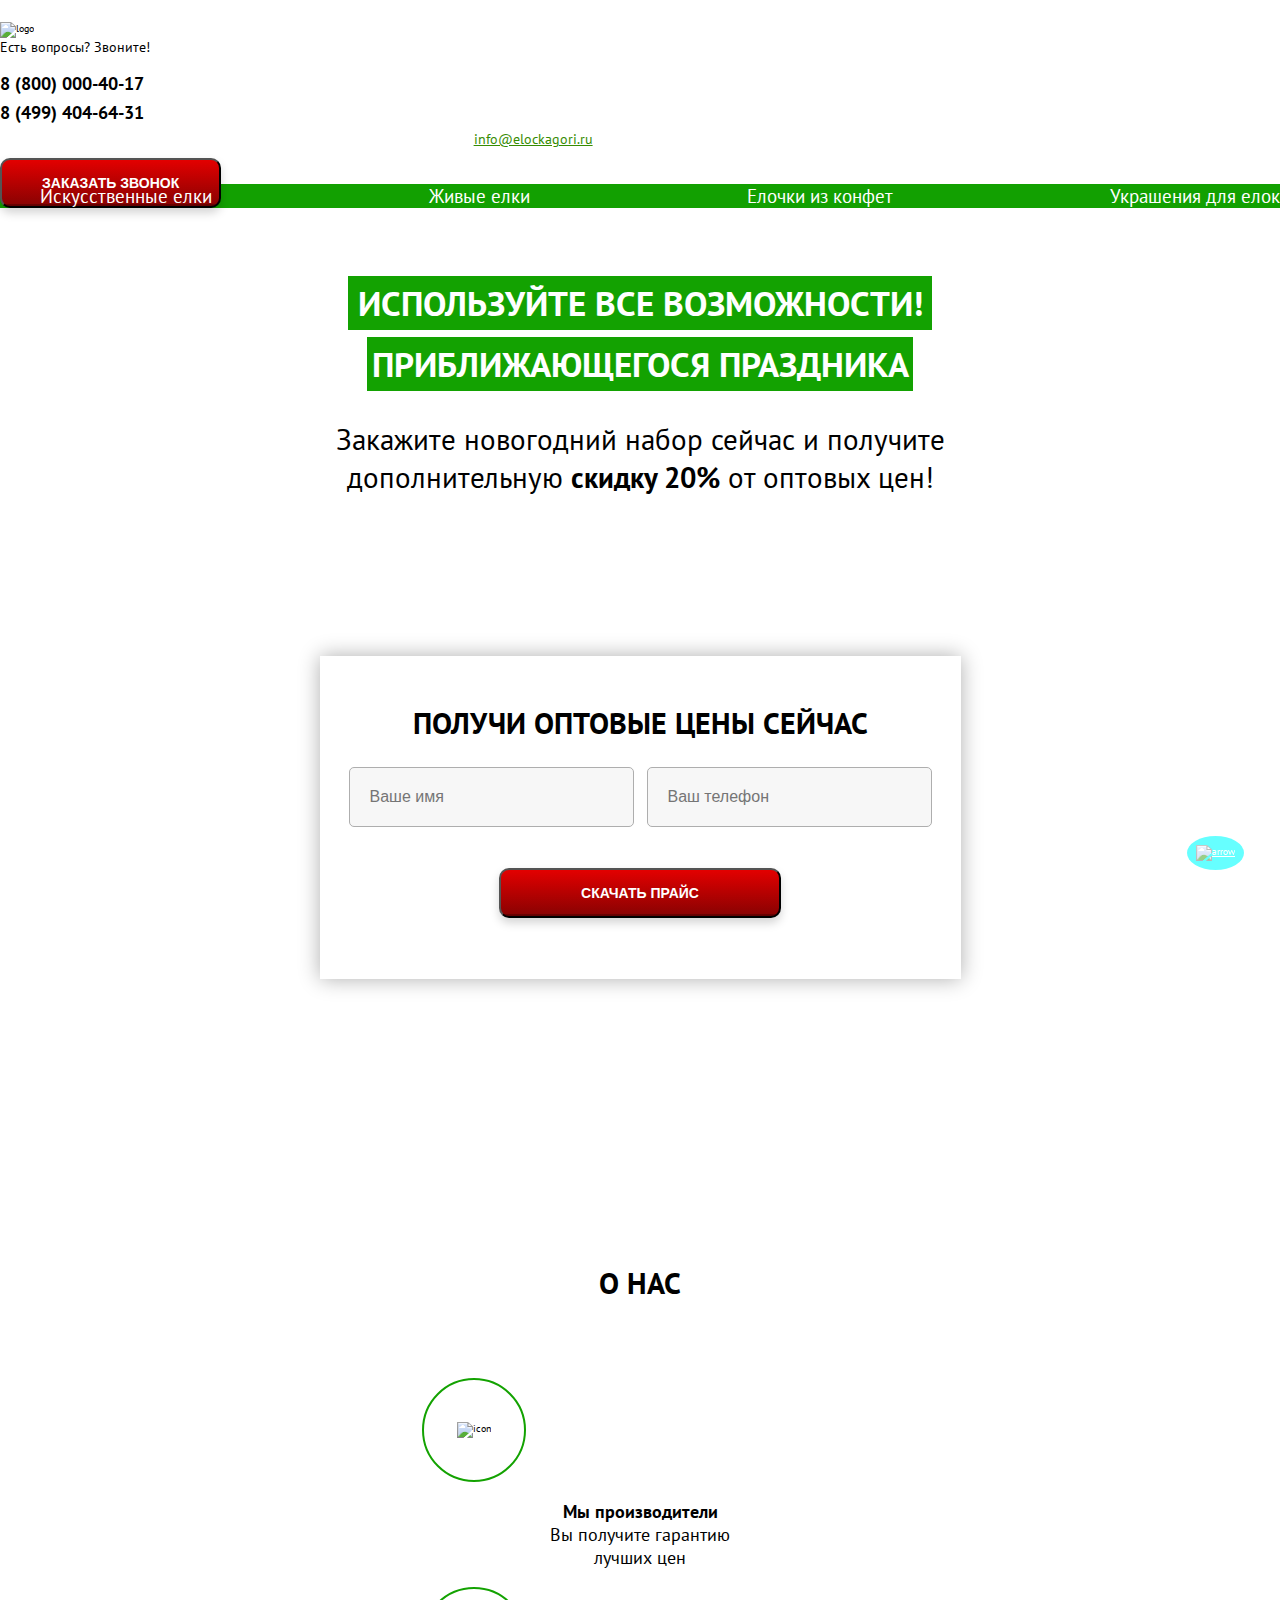
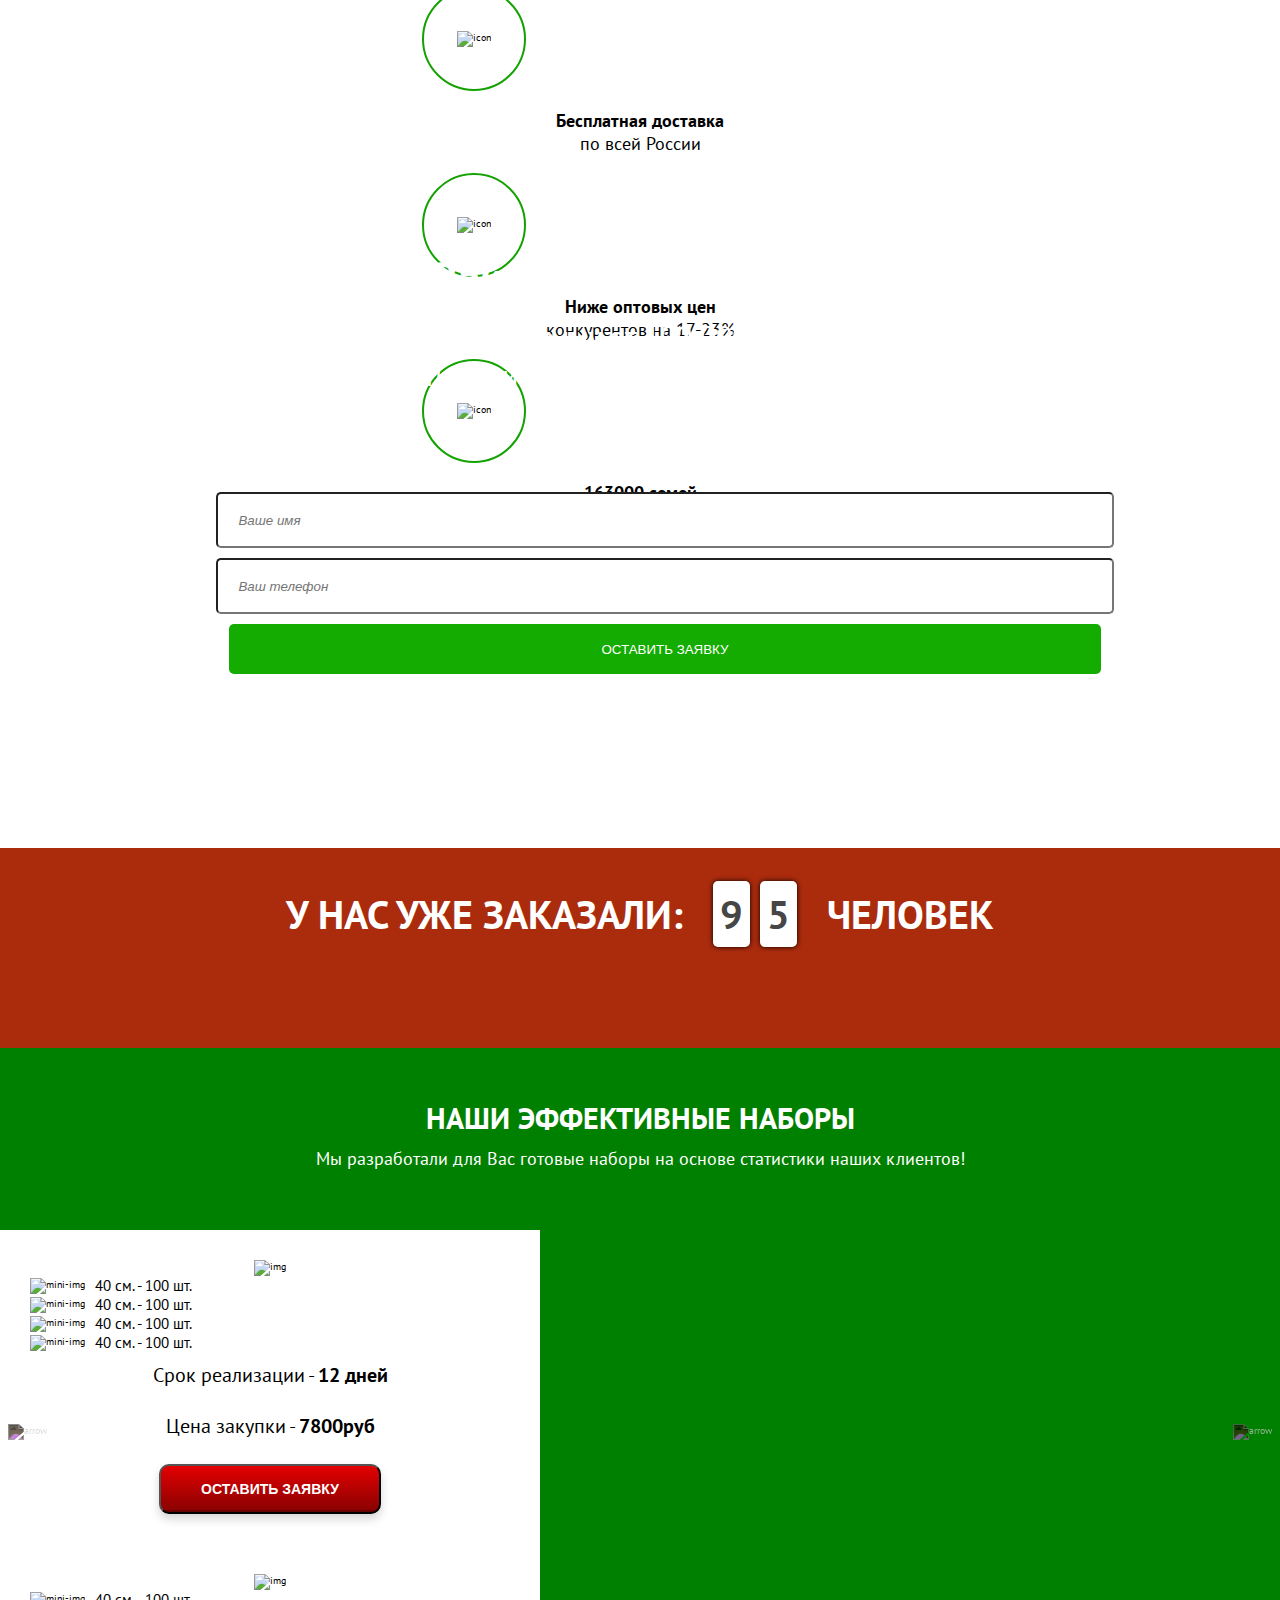
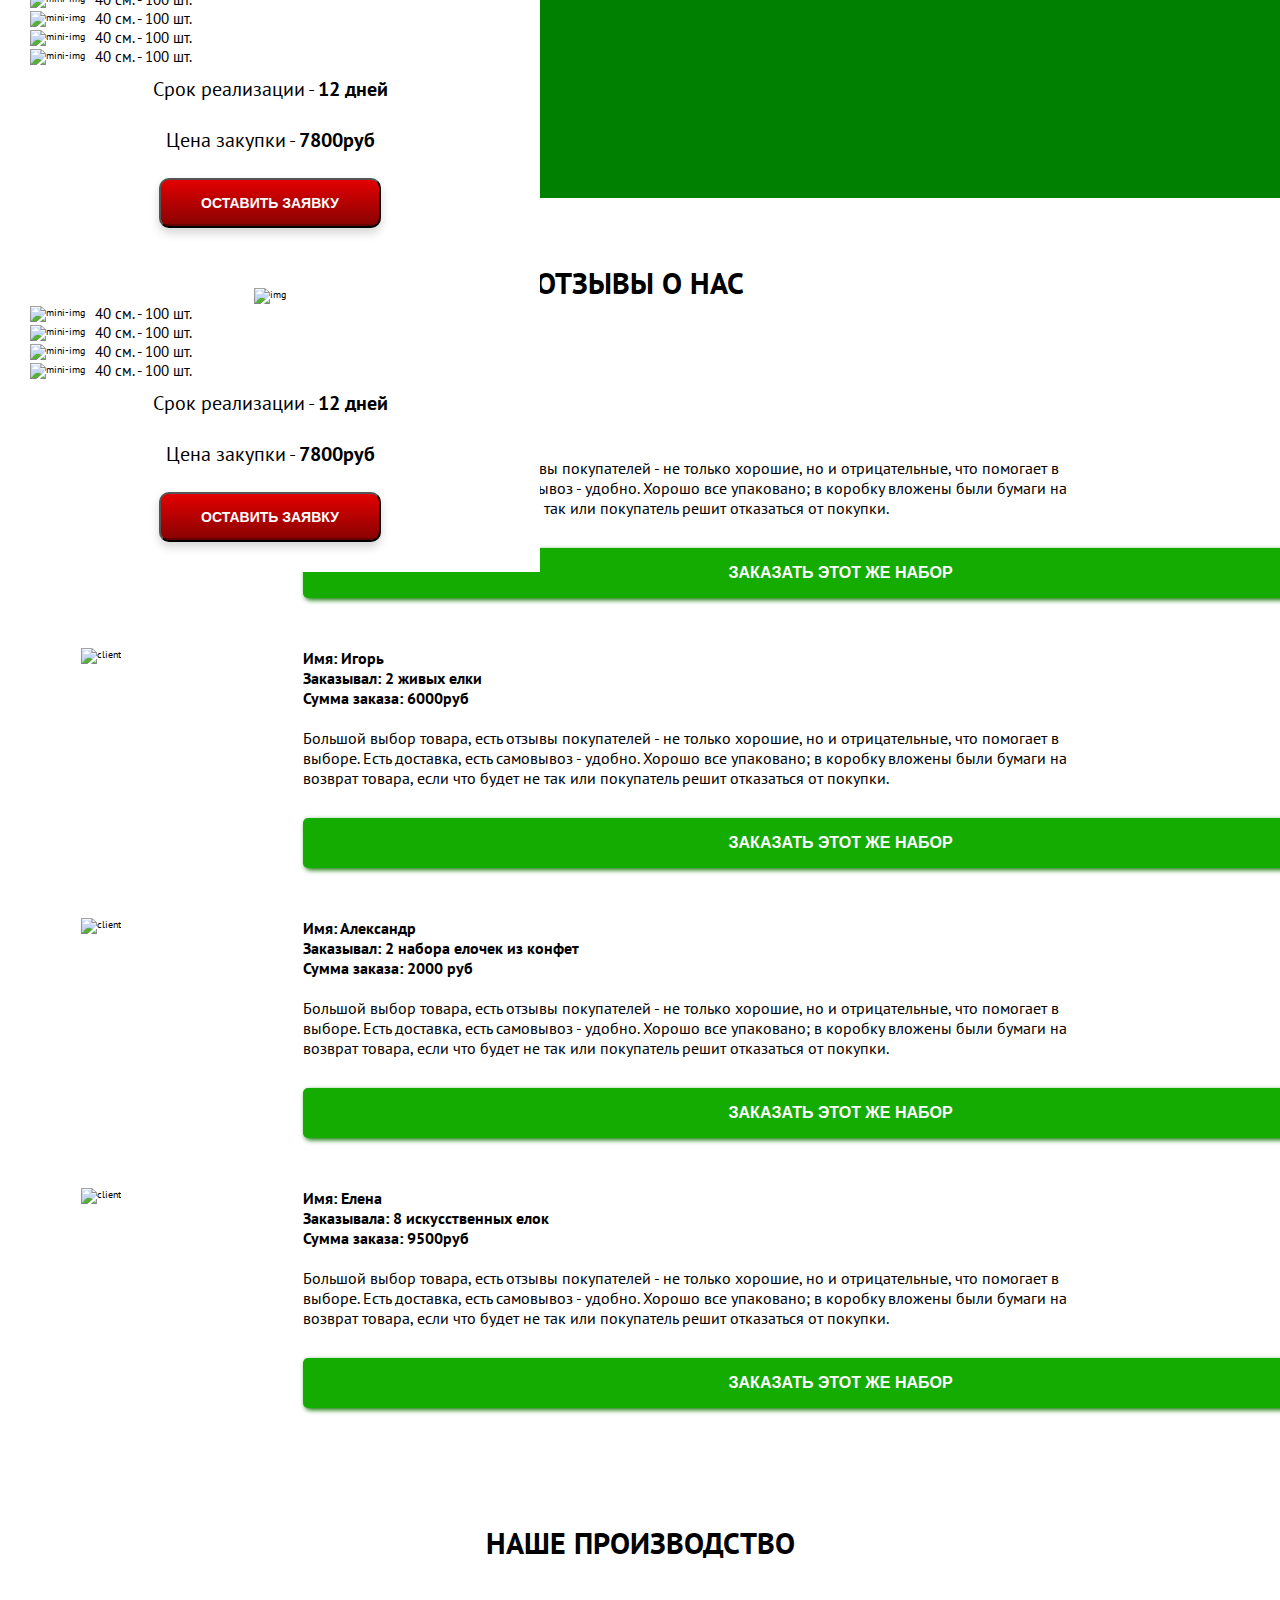
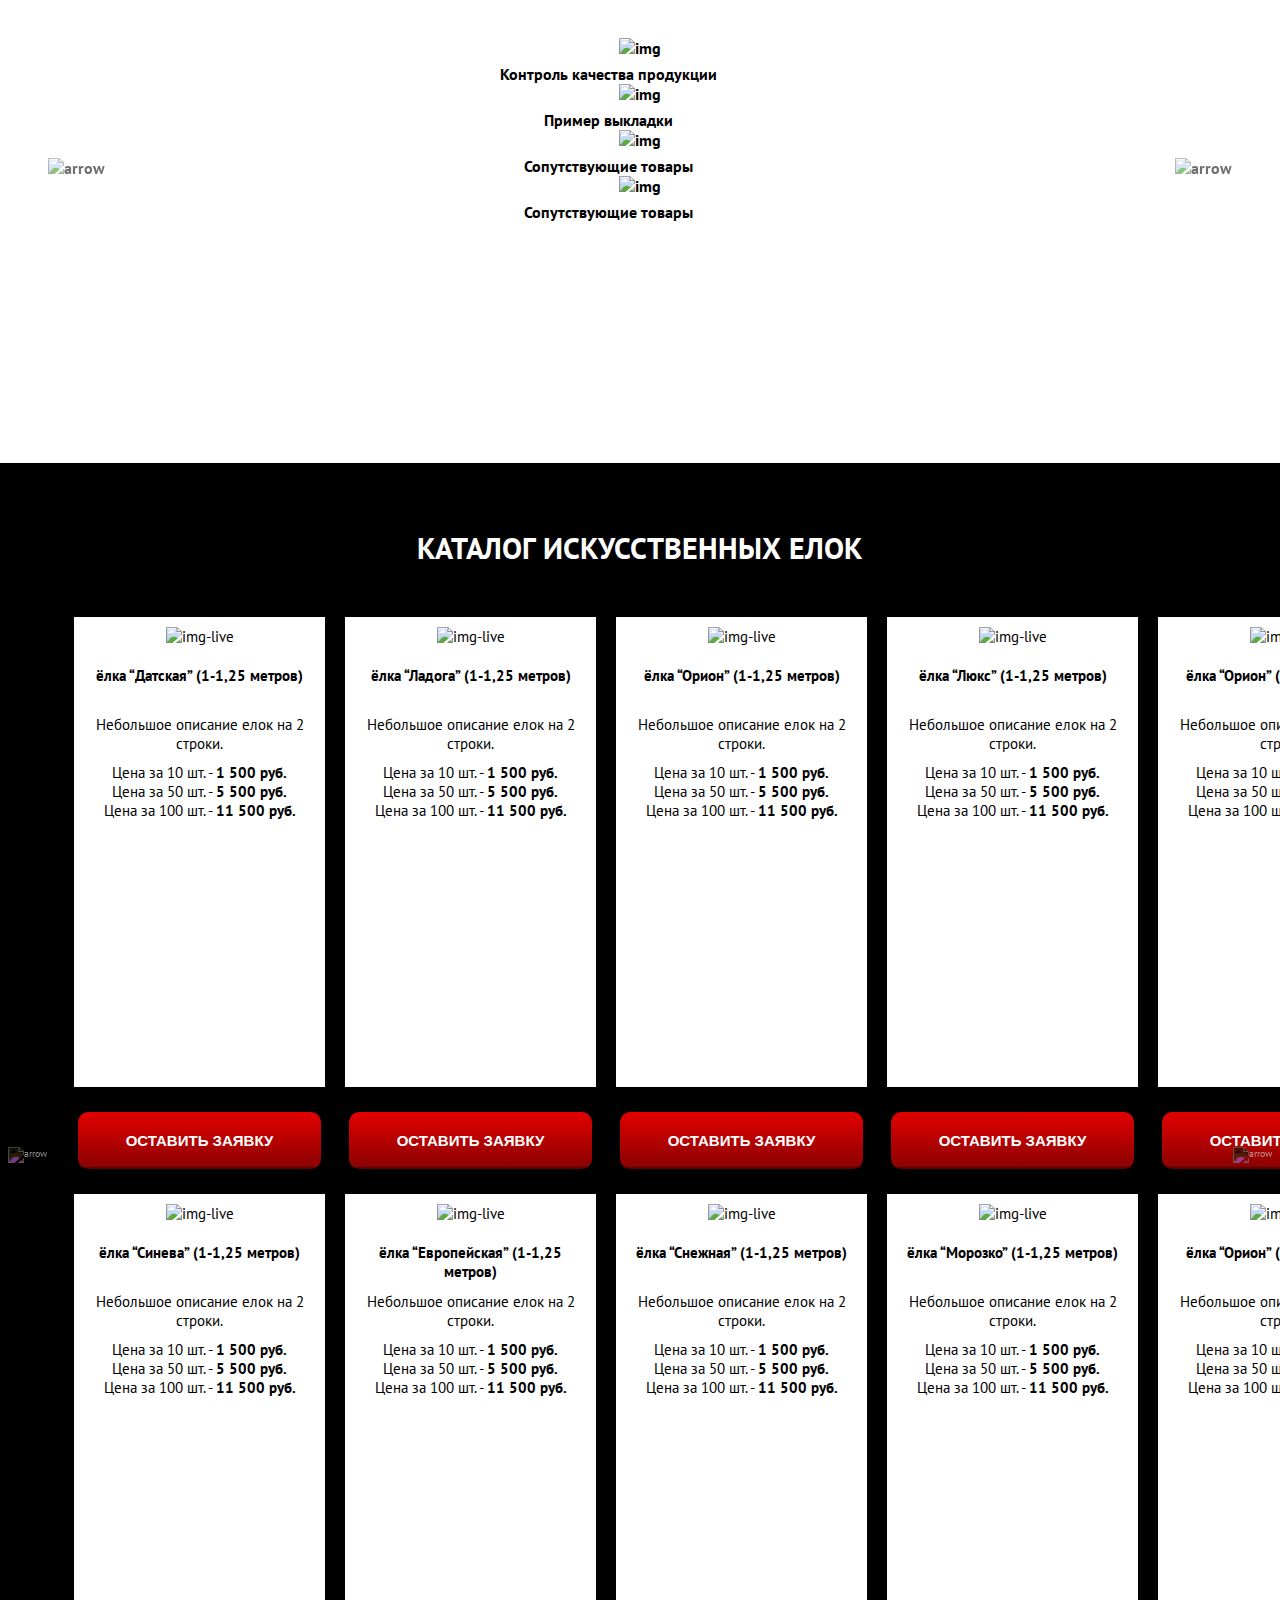
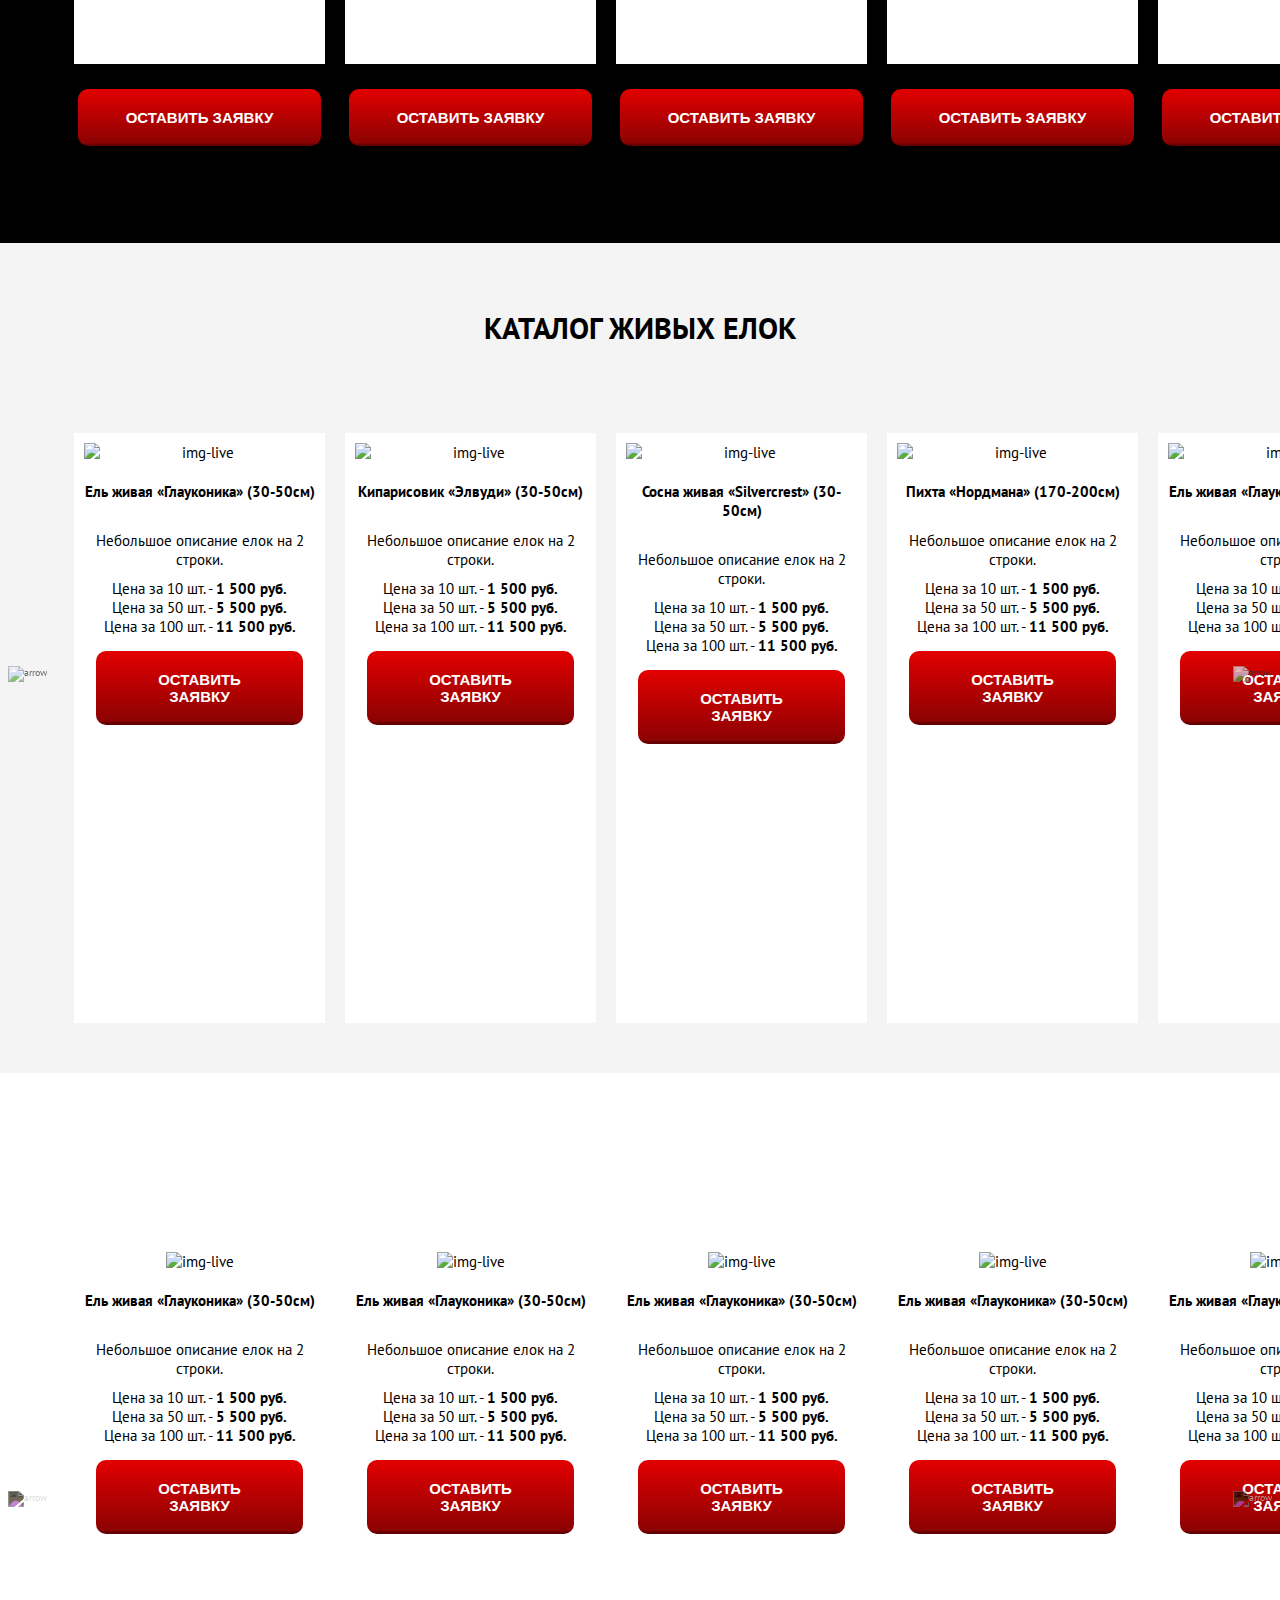
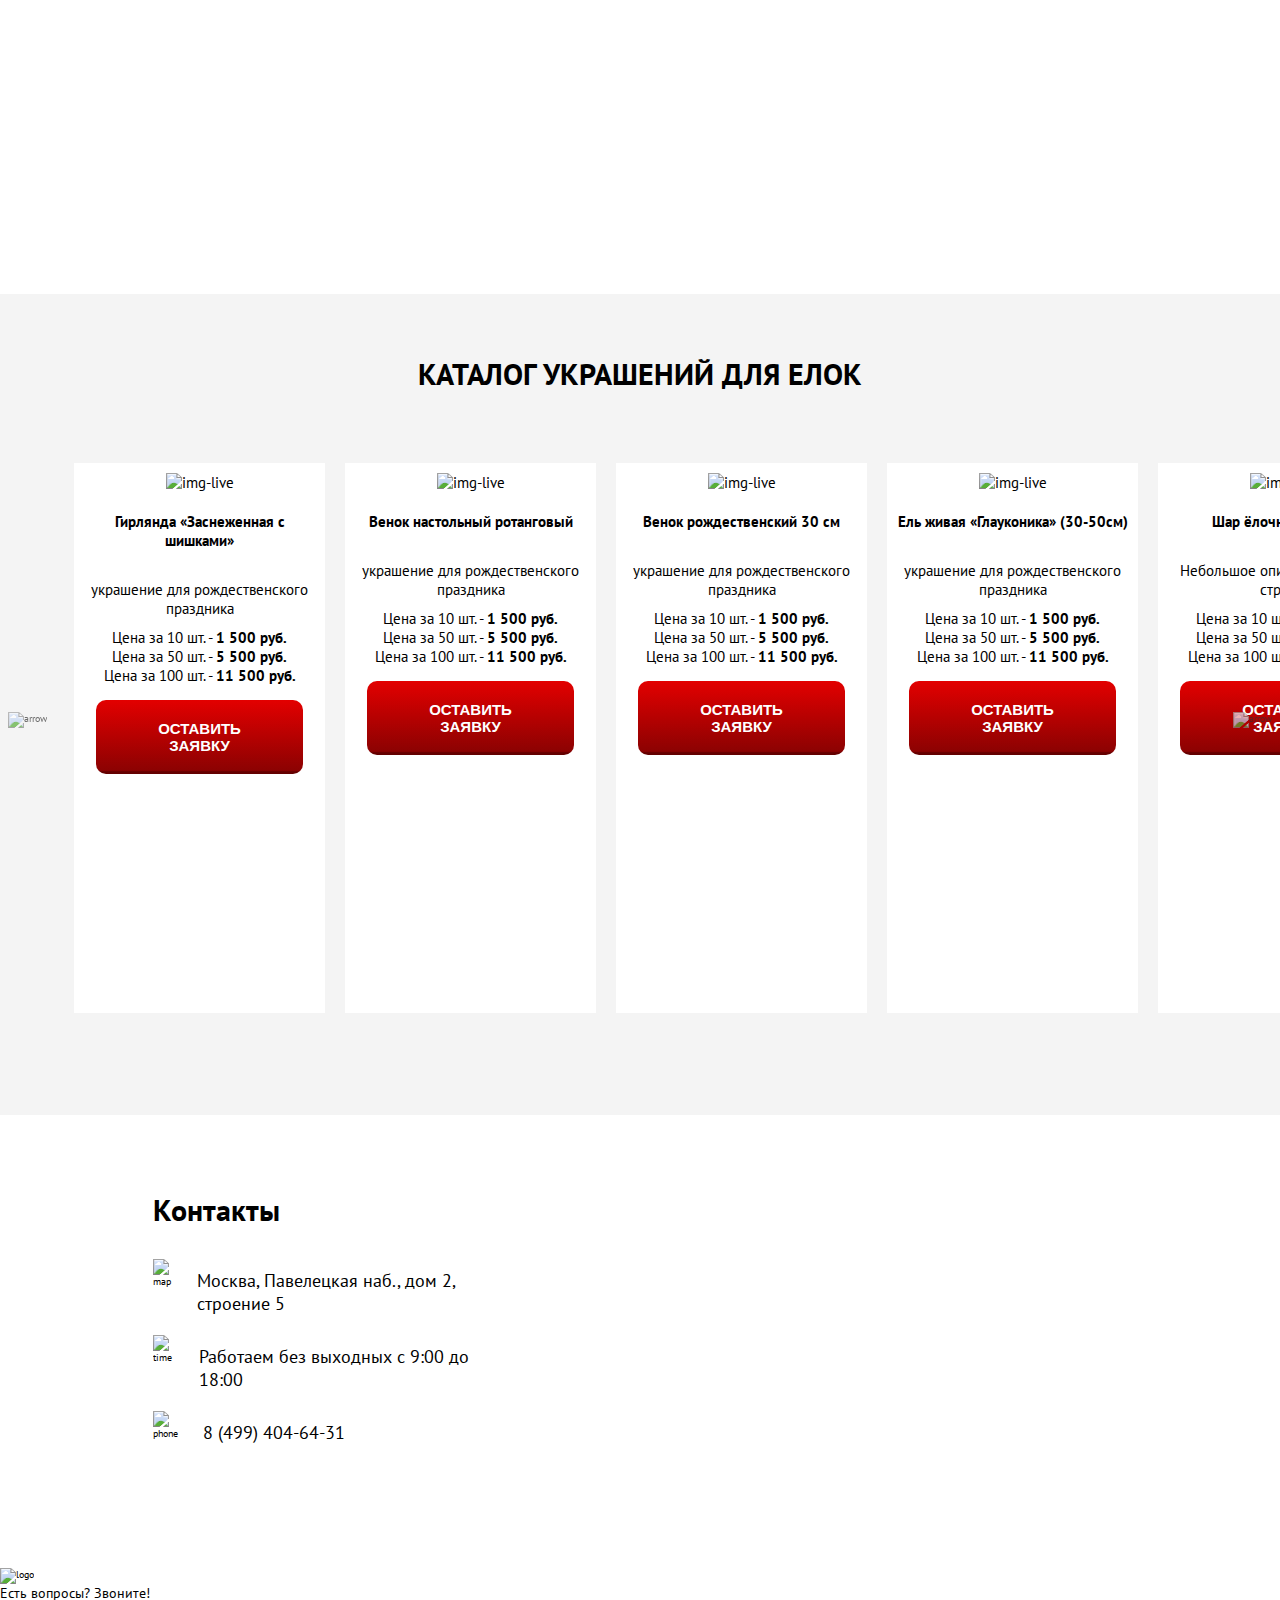
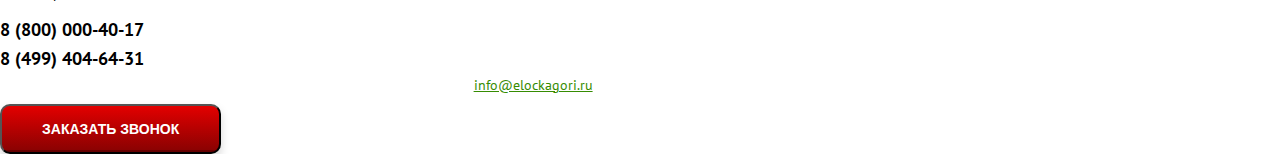
==== dist-10/index.html @ 9cba41f8 "Убрал баги на мобильной версии" ====
<!DOCTYPE html>   
<html lang="ru">
  <head>  
    <!-- кодировка -->
    <meta charset="utf-8" />
   <title>Производство искусcтвенных елок и украшений</title>
    <meta http-equiv="X-UA-Compatible" content="IE=edge" />
    <meta http-equiv="Cache-Control" content="no-cache" />
    <meta name="viewport" content="width=device-width, initial-scale=1" />
     <!-- доп теги для сематики -->
    <meta name="author" content="Алексей Павлютенков"/>
    <meta name="description" content="Закажите новогодний набор сейчас и получите 
дополнительную скидку 20% от оптовых цен!" />
    <meta name="keywords" content="исскуственные елки,новый год,живые елки,елочки из конфет,доставка елок" />
    <!-- мета теги для соц.сетей -->
    <meta property="og:url" content="" />
    <meta property="og:type" content="website" />
    <meta property="og:title" content="Большая коллекция новогодних и живых елок" />
    <meta property="og:image" content="img/ForVK-min.jpg" />
    <meta property="og:image:width" content="1200"/>
				<meta property="og:image:height" content="630"/>
    <meta property="og:desciption" content="Закажите новогодний набор сейчас и получите 
дополнительную скидку 20% от оптовых цен!" />
    <meta property="og:site name" content="Простой лэндинг для елок,с анимацией и слайдерами" />
    <meta property="article:author" content="Алексей Павлютенков" />
    
    <!-- Bootstrap CSS -->
   <link rel="preconnect" href="https://fonts.gstatic.com">
<link href="https://fonts.googleapis.com/css2?family=PT+Sans:wght@400;700&display=swap" rel="stylesheet">
    <link rel="stylesheet" href="css/bootstrap-grid.css" />
    <link rel="stylesheet" href="slick/slick.css">
    <link rel="stylesheet" href="css/style.css" />
  
     <!-- Фавиконка -->
  <link rel="shortcut icon" href="img/favicon.ico" type="image/x-icon" />
 
  </head>
  <body>

  	

<header class="header">
	<div class="container">
		<div class="row align-items-center">
			<div class="col-lg-7 col-md-7 col-sm-12"><img src="img/header/logo@1X.png" alt="logo"></div>
			<!-- /.col-4 -->
			<div class="col-lg-2 col-md-6 col-6 col-sm-6">
				<div class="header__question">
				Есть вопросы? Звоните!
				</div>
				<!-- /.header__question -->
			<div class="header__tel">8 (800) 000-40-17</div>
			<!-- /.header__tel -->	
			<div class="header__tel">8 (499) 404-64-31</div>
			<!-- /.header__tel -->
			<!-- /.question -->
		</div>
			<!-- /.col-8 -->
			<div class="col-lg-3 col-md-6 col-6 col-sm-6">
				<div class="header__email">
					<a href="mailto:info@elockagori.ru">info@elockagori.ru</a>
			</div>
				<!-- /.header__email -->
				<button class="header__button button_red">
					ЗАКАЗАТЬ ЗВОНОК
				</button>
				<!-- /.header__button -->
			</div>
			<!-- /.col-3 -->
		</div>
		<!-- /.row -->
	</div>
	<!-- /.container -->
</header>
<!-- /.header -->

<!------- мобильное меню---- -->
<a href="#menu" class="menu-link">
	<span>
	</span>
</a>
<!-- /.menu-link -->
<ul class="m-menu">
				<li class="m-menu__li"><a class="m-menu__a" href="#artificial-trees">Искусственные елки</a></li>
				<!-- /.menu__li -->
				<li class="m-menu__li"><a class="m-menu__a" href="#live-trees">Живые елки</a></li>
				<!-- /.menu__li -->
				<li class="m-menu__li"><a class="m-menu__a" href="#candy-trees">Елочки из конфет</a></li>
				<!-- /.menu__li -->
				<li class="m-menu__li"><a class="m-menu__a" href="#decoration-trees">Украшения для елок</a></li>
				<!-- /.menu__li -->
			</ul>
<!------- мобильное меню---- -->

<div id="menu" class="menu visible-md">
	<div class="container">
		<div class="row">
			<div class="col-lg-1 col-sm-0"></div>
			<!-- /.col-2 -->
			<div class="col-lg-10 col-sm-12">
				<ul class="menu__ol">
				<li class="menu__li"><a class="menu__a" href="#artificial-trees">Искусственные елки</a></li>
				<!-- /.menu__li -->
				<li class="menu__li"><a class="menu__a" href="#live-trees">Живые елки</a></li>
				<!-- /.menu__li -->
				<li class="menu__li"><a class="menu__a" href="#candy-trees">Елочки из конфет</a></li>
				<!-- /.menu__li -->
				<li class="menu__li"><a class="menu__a" href="#decoration-trees">Украшения для елок</a></li>
				<!-- /.menu__li -->
			</ul>
			<!-- /.menu__ol --></div>
			<!-- /.col-8 -->
			<div class="col-lg-1 col-sm-0"></div>
			<!-- /.col-2 -->
		</div>
		<!-- /.row -->
	</div>
	<!-- /.container -->
</div>
<!-- /.menu -->


<a class="visible-md" title="вернуться наверх" id="scroll" href="#menu">
	<img src="img/arrow-scroll.png" alt="arrow">
</a>

<!-- /.arrow-scroll -->

<!----------------modal-window ----------------->
<div id="modal" class="modal">
	<div class="modal-dialog">
		<button class="modal-dialog__close">
			&times;
		</button>
		<!-- /.modal-dialog__close -->
		<h4 class="modal-dialog__title">
			Вам удобнее чтобы мы вам позвонили?<br>
			Тогда оставьте свои контакты и ждите звонка<br> нашего специалиста
			через <b>10 минут</b>
		</h4>
		<!-- /.modal-dialog__title -->
		<form id="thirty-form" class="modal-dialog__form" action="#" method="#" autocomplete="on">
			<input type="text" name="user_name"  placeholder="Ваше имя">
			<input type="tel" class="phone" name="user_phone"  placeholder="Ваш телефон">
			<button form="thirty-form" class="modal-dialog__btn">Оставить заявку</button>
			<!-- /.modal-dialog__btn button_red -->

		</form>

	</div>
	<!-- /.modal-dialog -->
</div>
<!-- /.modal -->

<!----------------- Главный экран-------------->
<section class="section-main">
	<div class="section-main__title">
		<h2 class="part_1 title_green">Используйте все возможности!</h2>
		<h2 class="part_2 title_green">приближающегося праздника</h2>
	</div>
	<!-- /.section-main__title -->

	<p class="section-main__text">Закажите новогодний набор сейчас и получите <br>
дополнительную <b>скидку 20%</b> от оптовых цен!</p>
	<!-- /.section-main__text -->

	<div class="main-form">
		<h2 class="main-form__title">
			ПОЛУЧИ ОПТОВЫЕ ЦЕНЫ СЕЙЧАС
			<span id="userName"></span>
		</h2>
		<!-- /.main-form__title -->
		<form id="first-form" action="#" method="#" autocomplete="on">
			<input class="main-form__input" placeholder="Ваше имя" name="user_name" type="text">
			<input class="main-form__input phone" placeholder="Ваш телефон" name="user_phone" type="text">
			<button type="submit" form="first-form" class="main-form__button ">СКАЧАТЬ ПРАЙС
		</button>
		</form>
		
		<!-- /.button_red -->
	</div>
	<!-- /.main-form -->

</section>
<!-- /.section-main -->
 

 <!-- section-2 about us -->

 <section class="section-2">
 	<div class="container">
 		<h2 class="section-2__title section__title">
 			О нас
 		</h2>
 		<!-- /.h2 section-2__title -->
 		<div class="row">
 			<div class="col-xl-3 col-md-6">
 				<div class="section-2__icon"><img src="img/section-2/award@1X.png" alt="icon" class="icon-1"></div>
 				<!-- /.div section-2__icon -->
 				<div class="section-2__icon-text">
 					<p class="icon-descr"><span class="icon-text_bold">Мы производители</span><br>
Вы получите гарантию <br>
лучших цен</p>
 					<!-- /.icon-descr -->
 				</div>
 				<!-- /.section-2__icon-text -->
 			</div>
 			<!-- /.col-3 -->
 			<div class="col-xl-3 col-md-6">
 				<div class="section-2__icon"><img src="img/section-2/home@1X.png" alt="icon" class="icon-2"></div>
 				<!-- /.div section-2__icon -->
 				<div class="section-2__icon-text">
 					<p class="icon-descr"><span class="icon-text_bold">Бесплатная доставка</span><br>
										по всей России</p>
 					<!-- /.icon-descr -->
 				</div>
 				<!-- /.section-2__icon-text -->
 			</div>
 			<!-- /.col-3 -->
 			<div class="col-xl-3 col-md-6">
 				<div class="section-2__icon">
 					<img src="img/section-2/truck@1X.png" alt="icon" class="icon-3">
 				</div>
 				<!-- /.div section-2__icon -->
 				<div class="section-2__icon-text">
 					<p class="icon-descr"><span class="icon-text_bold">Ниже оптовых цен</span><br>
								конкурентов на 17-23%</p>
 					<!-- /.icon-descr -->
 				</div>
 				<!-- /.section-2__icon-text -->
 			</div>
 			<!-- /.col-3 -->
 			<div class="col-xl-3 col-md-6">
 				<div class="section-2__icon"><img src="img/section-2/Wallet@1X.png" alt="icon" class="icon-4"></div>
 				<!-- /.div section-2__icon -->
 				<div class="section-2__icon-text">
 					<p class="icon-descr"><span class="icon-text_bold">163000 семей</span><br>
									встретили 2021 год<br>
								с нами
								</p>
 					<!-- /.icon-descr -->
 				</div>
 				<!-- /.section-2__icon-text -->
 			</div>
 			<!-- /.col-3 -->
 		</div>
 		<!-- /.row -->
 	</div>
 	<!-- /.container -->
 </section>
 <!-- /.section-2 -->

<!-- /.section-3 -->
<section class="section-3">
	<div class="container-fluid">
		<div class="row">
			<div class="col-lg-6 col-sm-3"></div>
			<!-- /.col-4 -->
			<div class="col-lg-6 col-sm-8"><div class="section-3__wrap">
				<h2 class="section-3__title">Закажите до 10 января</h2>
			<!-- /.section-3__title -->
			<p class="section-3__text">на сумму от 100 000 рублей <br> и получите дополнительную скидку 20%</p>
			<!-- /.section-3__text -->
			<div class="section-3__subtitle">В январе скидка 10%</div>
			<!-- /.section-3__subtitle -->
			<form action="#" method="#" class="section-3__form" id="second-form" autocomplete="on">
				<input type="text" name="user_name" placeholder="Ваше имя" class="section-3__input"><br>
				<input type="tel" placeholder="Ваш телефон" name="user_phone" class="section-3__input phone"><br>
				<button type="submit" form="second-form" class="section-3__button button_green">ОСТАВИТЬ ЗАЯВКУ</button>
				<!-- /.section-3__button button_green -->
			</form>
			<!-- /.section-3__form -->
			</div>
			<!-- /.section-3__wrap -->
</div>
			<!-- /.col-8 -->
		</div>
		<!-- /.row -->
	</div>
	<!-- /.container -->
</section>
<!-- /.section-3 -->

<div class="section-line">
	<div class="section-line__text">У нас уже заказали:
	<span class="section-line__span section-line__span_margin-left">9</span>
	 <!-- /.section-line__span --><span class="section-line__span section-line__span_margin-rigth">5</span>
	 <!-- /.section-line__span --> человек</div>
	<!-- /.section-line__text -->
</div>
<!-- /.section-3-line -->


<section class="section-4">
	<h2 class="section-4__title section__title">Наши эффективные наборы
</h2>
	<!-- /.section-4__title section__title -->
	<div class="section-4__subtitle">Мы разработали для Вас готовые наборы на основе статистики наших клиентов!</div>
	<!-- /.section-4__subtitle -->
	<div class="container">
			<div class="slider-our">
				<div class="slider-our__block section-4__block">
				<div class="container">
					<div class="row">
					<div class="col-12 col-sm-6">
						<div class="section-4__img-elka">
						<img src="img/section-4/elka.png" alt="img">
					</div>
					</div>
					<!-- /.col-3 -->
					<div class="col-12 col-sm-6">
							<div class="img-mini">
								<div class="img-mini__div">
									<img src="img/section-4/mini-elka.png" alt="mini-img">
									<div class="img-mini__descr">40 см. - 100 шт.</div>
									<!-- /.img-mini__descr -->
								</div>
								<!-- /.img-mini__div -->
								<div class="img-mini__div">
									<img src="img/section-4/mini-elka.png" alt="mini-img">
									<div class="img-mini__descr">40 см. - 100 шт.</div>
									<!-- /.img-mini__descr -->
								</div>
								<!-- /.img-mini__div -->
								<div class="img-mini__div">
									<img src="img/section-4/mini-elka.png" alt="mini-img">
									<div class="img-mini__descr">40 см. - 100 шт.</div>
									<!-- /.img-mini__descr -->
								</div>
								<!-- /.img-mini__div -->
								<div class="img-mini__div">
									<img src="img/section-4/mini-elka.png" alt="mini-img">
									<div class="img-mini__descr">40 см. - 100 шт.</div>
									<!-- /.img-mini__descr -->
								</div>
								<!-- /.img-mini__div -->
							</div>
							<!-- /.img-mini -->

					</div>
					<!-- /.col-3 -->
				</div>
				<!-- /.row -->
				<div class="section-4__term">Срок реализации - <b>12 дней</b></div>
					<!-- /.section-4__term -->
					<div class="section-4__price">Цена закупки - <b>7800руб</b></div>
					<!-- /.section-4__price -->
					<button class="section-4__button button_red">Оставить заявку</button>
					<!-- /.section-4__button button_red -->	
				</div>
				<!-- /.container -->
			</div>
			<!-- /.section-4__block -->

			<div class="slider-our__block section-4__block">
				<div class="container">
					<div class="row">
					<div class="col-12 col-sm-6">
						<div class="section-4__img-elka">
						<img src="img/section-4/elka.png" alt="img">
					</div>
					</div>
					<!-- /.col-3 -->
					<div class="col-12 col-sm-6">
							<div class="img-mini">
								<div class="img-mini__div">
									<img src="img/section-4/mini-elka.png" alt="mini-img">
									<div class="img-mini__descr">40 см. - 100 шт.</div>
									<!-- /.img-mini__descr -->
								</div>
								<!-- /.img-mini__div -->
								<div class="img-mini__div">
									<img src="img/section-4/mini-elka.png" alt="mini-img">
									<div class="img-mini__descr">40 см. - 100 шт.</div>
									<!-- /.img-mini__descr -->
								</div>
								<!-- /.img-mini__div -->
								<div class="img-mini__div">
									<img src="img/section-4/mini-elka.png" alt="mini-img">
									<div class="img-mini__descr">40 см. - 100 шт.</div>
									<!-- /.img-mini__descr -->
								</div>
								<!-- /.img-mini__div -->
								<div class="img-mini__div">
									<img src="img/section-4/mini-elka.png" alt="mini-img">
									<div class="img-mini__descr">40 см. - 100 шт.</div>
									<!-- /.img-mini__descr -->
								</div>
								<!-- /.img-mini__div -->
							</div>
							<!-- /.img-mini -->

					</div>
					<!-- /.col-3 -->
				</div>
				<!-- /.row -->
				<div class="section-4__term">Срок реализации - <b>12 дней</b></div>
					<!-- /.section-4__term -->
					<div class="section-4__price">Цена закупки - <b>7800руб</b></div>
					<!-- /.section-4__price -->
					<button class="section-4__button button_red">Оставить заявку</button>
					<!-- /.section-4__button button_red -->	
				</div>
				<!-- /.container -->
			</div>
			<!-- /.section-4__block -->

						<div class="slider-our__block section-4__block">
				<div class="container">
					<div class="row">
					<div class="col-12 col-sm-6">
						<div class="section-4__img-elka">
						<img src="img/section-4/elka.png" alt="img">
					</div>
					</div>
					<!-- /.col-3 -->
					<div class="col-12 col-sm-6">
							<div class="img-mini">
								<div class="img-mini__div">
									<img src="img/section-4/mini-elka.png" alt="mini-img">
									<div class="img-mini__descr">40 см. - 100 шт.</div>
									<!-- /.img-mini__descr -->
								</div>
								<!-- /.img-mini__div -->
								<div class="img-mini__div">
									<img src="img/section-4/mini-elka.png" alt="mini-img">
									<div class="img-mini__descr">40 см. - 100 шт.</div>
									<!-- /.img-mini__descr -->
								</div>
								<!-- /.img-mini__div -->
								<div class="img-mini__div">
									<img src="img/section-4/mini-elka.png" alt="mini-img">
									<div class="img-mini__descr">40 см. - 100 шт.</div>
									<!-- /.img-mini__descr -->
								</div>
								<!-- /.img-mini__div -->
								<div class="img-mini__div">
									<img src="img/section-4/mini-elka.png" alt="mini-img">
									<div class="img-mini__descr">40 см. - 100 шт.</div>
									<!-- /.img-mini__descr -->
								</div>
								<!-- /.img-mini__div -->
							</div>
							<!-- /.img-mini -->

					</div>
					<!-- /.col-3 -->
				</div>
				<!-- /.row -->
				<div class="section-4__term">Срок реализации - <b>12 дней</b></div>
					<!-- /.section-4__term -->
					<div class="section-4__price">Цена закупки - <b>7800руб</b></div>
					<!-- /.section-4__price -->
					<button class="section-4__button button_red">Оставить заявку</button>
					<!-- /.section-4__button button_red -->	
				</div>
				<!-- /.container -->
			</div>
			<!-- /.section-4__block -->

		</div>
	<!-- /slider-our -->

				<div class="arrows arrows-our">
	<div class="arrows__left arrows-our__left">
		<img src="img/arrow-left.png" alt="arrow" heigth="70px" width="70px">
	</div>
	<!-- /.arrows__left -->
	<div class="arrows__right arrows-our__right">
		<img src="img/arrow-rigth.png" alt="arrow" heigth="70px" width="70px">
	</div>
	<!-- /.arrows__left -->
</div>
<!-- /.arrows -->
	</div>
	<!-- /.container -->

</section>
<!-------------------- /.section-4 -------------------->





<!----------- /.section-5 Reviews about us----------- -->
<section class="section-5">
	<h2 class="section-5__title section__title">
	Отзывы о нас
</h2>
	<!-- /.section-5__title section__title -->
<div class="container">
	<div class="row">
		<div class="col-1"></div>
		<!-- /.col-1 -->
		<div class="col-lg-5 col-md-12">
			<div class="section-5__block">
				<div class="section-5__block-img"><img src="img/section-clients/client-1.png" alt="client"></div>
				<!-- /.section-5__block-img -->
				<div class="section-5__text">
					<div class="section-5__text-name">
						Имя:Антон<br>
Заказывал: 4 набора <br>
Сумма заказа:5000 руб <br>
					</div>
					<!-- /.section-5__text-name -->
					<div class="section-5__text-reviews">
						Большой выбор товара, есть отзывы покупателей - не только хорошие, но и отрицательные, что помогает в выборе. 
Есть доставка, есть самовывоз -  удобно. Хорошо все упаковано; в коробку вложены были бумаги на возврат товара, если что будет не так или покупатель решит отказаться от покупки.
					</div>
					<!-- /.section-5__text-reviews -->
					<button class="section-5__button button_green">Заказать этот же набор</button>
					<!-- /.section-5__button button_green -->
				</div>
				<!-- /.section-5__text -->
			</div>
			<!-- /.section-5__block -->
		</div>
		<!-- /.col-5 -->
		<div class="col-1"></div>
		<!-- /.col-1 -->
		<div class="col-lg-5 col-md-12">
			<div class="section-5__block">
				<div class="section-5__block-img"><img src="img/section-clients/client-2.png" alt="client"></div>
				<!-- /.section-5__block-img -->
				<div class="section-5__text">
					<div class="section-5__text-name">
					Имя: Игорь <br>
Заказывал: 2 живых елки <br>
Сумма заказа: 6000руб <br>
					</div>
					<!-- /.section-5__text-name -->
					<div class="section-5__text-reviews">
						Большой выбор товара, есть отзывы покупателей - не только хорошие, но и отрицательные, что помогает в выборе. 
Есть доставка, есть самовывоз -  удобно. Хорошо все упаковано; в коробку вложены были бумаги на возврат товара, если что будет не так или покупатель решит отказаться от покупки.
					</div>
					<!-- /.section-5__text-reviews -->
					<button class="section-5__button button_green">Заказать этот же набор</button>
					<!-- /.section-5__button button_green -->
				</div>
				<!-- /.section-5__text -->
			</div>
			<!-- /.section-5__block -->
		</div>
		<!-- /.col-6 -->
	</div>
	<!-- /.row -->
	<div class="row">
		<div class="col-1"></div>
		<!-- /.col-1 -->
		<div class="col-lg-5 col-md-12">
			<div class="section-5__block">
				<div class="section-5__block-img"><img src="img/section-clients/client-3.png" alt="client"></div>
				<!-- /.section-5__block-img -->
				<div class="section-5__text">
					<div class="section-5__text-name">
						Имя: Александр <br>
Заказывал: 2 набора елочек из конфет<br>
Сумма заказа: 2000 руб <br>
					</div>
					<!-- /.section-5__text-name -->
					<div class="section-5__text-reviews">
						Большой выбор товара, есть отзывы покупателей - не только хорошие, но и отрицательные, что помогает в выборе. 
Есть доставка, есть самовывоз -  удобно. Хорошо все упаковано; в коробку вложены были бумаги на возврат товара, если что будет не так или покупатель решит отказаться от покупки.
					</div>
					<!-- /.section-5__text-reviews -->
					<button class="section-5__button button_green">Заказать этот же набор</button>
					<!-- /.section-5__button button_green -->
				</div>
				<!-- /.section-5__text -->
			</div>
			<!-- /.section-5__block -->
		</div>
		<!-- /.col-5 -->
		<div class="col-1"></div>
		<!-- /.col-1 -->
		<div class="col-lg-5 col-md-12">
			<div class="section-5__block">
				<div class="section-5__block-img"><img src="img/section-clients/client-4.png" alt="client"></div>
				<!-- /.section-5__block-img -->
				<div class="section-5__text">
					<div class="section-5__text-name">
						Имя: Елена <br>
Заказывала: 8 искусственных елок <br>
Сумма заказа: 9500руб <br>
					</div>
					<!-- /.section-5__text-name -->
					<div class="section-5__text-reviews">
						Большой выбор товара, есть отзывы покупателей - не только хорошие, но и отрицательные, что помогает в выборе. 
Есть доставка, есть самовывоз -  удобно. Хорошо все упаковано; в коробку вложены были бумаги на возврат товара, если что будет не так или покупатель решит отказаться от покупки.
					</div>
					<!-- /.section-5__text-reviews -->
					<button class="section-5__button button_green">Заказать этот же набор</button>
					<!-- /.section-5__button button_green -->
				</div>
				<!-- /.section-5__text -->
			</div>
			<!-- /.section-5__block -->
		</div>
		<!-- /.col-5 -->
</div>
<!-- /.container -->

</section>
<!----------- /.section-5 Reviews about us----------- -->


<section class="section-production">
	<h2 class="section-production__title section__title">Наше производство
</h2>
	<!-- /.section-production__title section__title -->
	<div class="container">
		<div class="slider-production">
			<div class="slider-production__block">
				<div class="slider-production__img">
				<img src="img/section-production/img-1.jpeg" alt="img">
				<div class="slider-production__img-descr">Контроль качества продукции</div>
				<!-- /.section-production__img-descr -->
			</div>
			<!-- /.section-production__img --></div>
			<!-- /slider-production__block -->
			<div class="slider-production__block"><div class="section-production__img">
				<img src="img/section-production/img-2.jpeg" alt="img">
				<div class="slider-production__img-descr">Пример выкладки</div>
				<!-- /.section-production__img-descr -->
			</div>
			<!-- /.section-production__img --></div>
			<!-- /slider-production__block -->
			<div class="slider-production__block">
				<div class="slider-production__img">
				<img src="img/section-production/img-3.jpeg" alt="img">
				<div class="slider-production__img-descr">Сопутствующие товары</div>
				<!-- /.section-production__img-descr -->
			</div>
			<!-- /.section-production__img -->
		</div>
			<!-- /slider-production__block -->

			<div class="slider-production__block">
				<div class="slider-production__img">
				<img src="img/section-production/img-3.jpeg" alt="img">
				<div class="slider-production__img-descr">Сопутствующие товары</div>
				<!-- /.section-production__img-descr -->
			</div>
			<!-- /.section-production__img -->
		</div>
			<!-- /slider-production__block -->

		</div>
		<!-- /slider-production -->

		<div class="arrows arrows-prod">
	<div class="arrows__left arrows-prod__left">
		<img src="img/arrow-left.png" alt="arrow" heigth="70px" width="70px">
	</div>
	<!-- /.arrows__left -->
	<div class="arrows__right arrows-prod__right">
		<img src="img/arrow-rigth.png" alt="arrow" heigth="70px" width="70px">
	</div>
	<!-- /.arrows__left -->
</div>
<!-- /.arrows -->
	</div>
	<!-- /.container -->
</section>
<!-- /.section-production -->



<section id="artificial-trees" class="slider-catalog-8">
	<h2 class="slider-catalog-8__title section__title">Каталог искусственных елок</h2>
	<!-- /.slider-catalog-8__title section__title -->
<div class="container-fluid">
<div class="slider">
	<div class="slider__block">
		<div class="slider__cart">
			<img src="img/slider-catalog-8/1.jpeg" alt="img-live">
				<h4 class="slider__cart-title"> ёлка “Датская”
(1-1,25 метров)</h4>
				<!-- /.slider__cart-title -->
				<div class="slider__cart-descr">Небольшое описание елок на 2 строки.</div>
				<!-- /.slider__cart-descr -->
				<div class="slider__cart-prices">
					Цена за 10 шт. - <b>1 500 руб.</b><br>
Цена за 50 шт. - <b>5 500 руб.</b><br>
Цена за 100 шт. - <b>11 500 руб.</b><br>
				</div>
				<!-- /.slider__cart-prices -->	
		</div>
		<!-- /.slider__cart -->

		<button class="slider-button button_red">оставить заявку
		</button>
		<!-- /.slider-button button_red -->
		<div class="slider__cart">
			<img src="img/slider-catalog-8/5.jpeg" alt="img-live">
				<h4 class="slider__cart-title ">  ёлка “Синева”
(1-1,25 метров)</h4>
				<!-- /.slider__cart-title -->
				<div class="slider__cart-descr">Небольшое описание елок на 2 строки.</div>
				<!-- /.slider__cart-descr -->
				<div class="slider__cart-prices">
					Цена за 10 шт. - <b>1 500 руб.</b><br>
Цена за 50 шт. - <b>5 500 руб.</b><br>
Цена за 100 шт. - <b>11 500 руб.</b><br>
				</div>
				<!-- /.slider__cart-prices -->	
		</div>
		<!-- /.slider__cart -->

		<button class="slider-button button_red">оставить заявку
		</button>
		<!-- /.slider-button button_red -->
	</div>
	<!-- /.slider__block -->

	<div class="slider__block">
		<div class="slider__cart">
			<img src="img/slider-catalog-8/2.jpeg" alt="img-live">
				<h4 class="slider__cart-title">  ёлка “Ладога” 
(1-1,25 метров)</h4>
				<!-- /.slider__cart-title -->
				<div class="slider__cart-descr">Небольшое описание елок на 2 строки.</div>
				<!-- /.slider__cart-descr -->
				<div class="slider__cart-prices">
					Цена за 10 шт. - <b>1 500 руб.</b><br>
Цена за 50 шт. - <b>5 500 руб.</b><br>
Цена за 100 шт. - <b>11 500 руб.</b><br>
				</div>
				<!-- /.slider__cart-prices -->	
		</div>
		<!-- /.slider__cart -->

		<button class="slider-button button_red">оставить заявку
		</button>
		<!-- /.slider-button button_red -->
		<div class="slider__cart">
			<img src="img/slider-catalog-8/6.jpeg" alt="img-live">
				<h4 class="slider__cart-title ">  ёлка “Европейская”
(1-1,25 метров)</h4>
				<!-- /.slider__cart-title -->
				<div class="margin slider__cart-descr">Небольшое описание елок на 2 строки.</div>
				<!-- /.slider__cart-descr -->
				<div class="slider__cart-prices">
					Цена за 10 шт. - <b>1 500 руб.</b><br>
Цена за 50 шт. - <b>5 500 руб.</b><br>
Цена за 100 шт. - <b>11 500 руб.</b><br>
				</div>
				<!-- /.slider__cart-prices -->	
		</div>
		<!-- /.slider__cart -->

		<button class="slider-button button_red">оставить заявку
		</button>
		<!-- /.slider-button button_red -->
	</div>
	<!-- /.slider__block -->

	<div class="slider__block">
		<div class="slider__cart">
			<img src="img/slider-catalog-8/3.jpeg" alt="img-live">
				<h4 class="slider__cart-title"> ёлка “Орион” 
(1-1,25 метров)</h4>
				<!-- /.slider__cart-title -->
				<div class="slider__cart-descr">Небольшое описание елок на 2 строки.</div>
				<!-- /.slider__cart-descr -->
				<div class="slider__cart-prices">
					Цена за 10 шт. - <b>1 500 руб.</b><br>
Цена за 50 шт. - <b>5 500 руб.</b><br>
Цена за 100 шт. - <b>11 500 руб.</b><br>
				</div>
				<!-- /.slider__cart-prices -->	
		</div>
		<!-- /.slider__cart- -->

		<button class="slider-button button_red">оставить заявку
		</button>
		<!-- /.slider-button button_red -->

		<div class="slider__cart">
			<img src="img/slider-catalog-8/7.jpeg" alt="img-live">
				<h4 class="slider__cart-title">ёлка “Снежная”  
(1-1,25 метров)</h4>
				<!-- /.slider__cart-title -->
				<div class="slider__cart-descr">Небольшое описание елок на 2 строки.</div>
				<!-- /.slider__cart-descr -->
				<div class="slider__cart-prices">
					Цена за 10 шт. - <b>1 500 руб.</b><br>
Цена за 50 шт. - <b>5 500 руб.</b><br>
Цена за 100 шт. - <b>11 500 руб.</b><br>
				</div>
				<!-- /.slider__cart-prices -->	
		</div>
		<!-- /.slider__cart -->

		<button class="slider-button button_red">оставить заявку
		</button>
		<!-- /.slider-button button_red -->
	</div>
	<!-- /.slider__block -->

	<div class="slider__block">
		<div class="slider__cart">
			<img src="img/slider-catalog-8/4.jpeg" alt="img-live">
				<h4 class="slider__cart-title"> ёлка “Люкс”
(1-1,25 метров)</h4>
				<!-- /.slider__cart-title -->
				<div class="slider__cart-descr">Небольшое описание елок на 2 строки.</div>
				<!-- /.slider__cart-descr -->
				<div class="slider__cart-prices">
					Цена за 10 шт. - <b>1 500 руб.</b><br>
Цена за 50 шт. - <b>5 500 руб.</b><br>
Цена за 100 шт. - <b>11 500 руб.</b><br>
				</div>
				<!-- /.slider__cart-prices -->	
		</div>
		<!-- /.slider__cart -->

		<button class="slider-button button_red">оставить заявку
		</button>
		<!-- /.slider-button button_red -->
		<div class="slider__cart">
			<img src="img/slider-catalog-8/8.jpeg" alt="img-live">
				<h4 class="slider__cart-title"> ёлка “Морозко”
(1-1,25 метров)</h4>
				<!-- /.slider__cart-title -->
				<div class="slider__cart-descr">Небольшое описание елок на 2 строки.</div>
				<!-- /.slider__cart-descr -->
				<div class="slider__cart-prices">
					Цена за 10 шт. - <b>1 500 руб.</b><br>
Цена за 50 шт. - <b>5 500 руб.</b><br>
Цена за 100 шт. - <b>11 500 руб.</b><br>
				</div>
				<!-- /.slider__cart-prices -->	
		</div>
		<!-- /.slider__cart -->

		<button class="slider-button button_red">оставить заявку
		</button>
		<!-- /.slider-button button_red -->
	</div>
	<!-- /.slider__block -->	

	<div class="slider__block">
		<div class="slider__cart">
			<img src="img/slider-catalog-8/7.jpeg" alt="img-live">
				<h4 class="slider__cart-title"> ёлка “Орион” 
(1-1,25 метров)</h4>
				<!-- /.slider__cart-title -->
				<div class="slider__cart-descr">Небольшое описание елок на 2 строки.</div>
				<!-- /.slider__cart-descr -->
				<div class="slider__cart-prices">
					Цена за 10 шт. - <b>1 500 руб.</b><br>
Цена за 50 шт. - <b>5 500 руб.</b><br>
Цена за 100 шт. - <b>11 500 руб.</b><br>
				</div>
				<!-- /.slider__cart-prices -->	
		</div>
		<!-- /.slider__cart -->

		<button class="slider-button button_red">оставить заявку
		</button>
		<!-- /.slider-button button_red -->
		<div class="slider__cart">
			<img src="img/slider-catalog-8/8.jpeg" alt="img-live">
				<h4 class="slider__cart-title"> ёлка “Орион” 
(1-1,25 метров)</h4>
				<!-- /.slider__cart-title -->
				<div class="slider__cart-descr">Небольшое описание елок на 2 строки.</div>
				<!-- /.slider__cart-descr -->
				<div class="slider__cart-prices">
					Цена за 10 шт. - <b>1 500 руб.</b><br>
Цена за 50 шт. - <b>5 500 руб.</b><br>
Цена за 100 шт. - <b>11 500 руб.</b><br>
				</div>
				<!-- /.slider__cart-prices -->	
		</div>
		<!-- /.slider__cart -->

		<button class="slider-button button_red">оставить заявку
		</button>
		<!-- /.slider-button button_red -->
	</div>
	<!-- /.slider__block -->

</div>
	<!-- /.sliders -->	

<div class="arrows">
	<div class="arrows__left">
		<img src="img/arrow-left.png" alt="arrow" heigth="70px" width="70px">
	</div>
	<!-- /.arrows__left -->
	<div class="arrows__right">
		<img src="img/arrow-rigth.png" alt="arrow" heigth="70px" width="70px">
	</div>
	<!-- /.arrows__left -->
</div>
<!-- /.arrows -->


</div>
<!-- /.container -->
</section>
<!-- /.slider-catalog-8 -->


<section id="live-trees" class="section-9">
	<div class="container-fluid">
	<h2 class="section-9__title section__title">Каталог живых елок</h2>
	<!-- /.section-9__title section__title -->
<div class="slider-2">

		<div class="slider-2__cart slider__cart">
			<img src="img/catalog-live-9-slider/live-1.jpg" alt="img-live">
				<h4 class="slider-2__cart-title slider__cart-title">Ель живая «Глауконика»
(30-50см)</h4>
				<!-- /.slider__cart-title -->
				<div class="slider-2__cart-descr slider__cart-descr">Небольшое описание елок на 2 строки.</div>
				<!-- /.slider__cart-descr -->
				<div class="slider-2__cart-prices slider__cart-prices">
					Цена за 10 шт. - <b>1 500 руб.</b><br>
Цена за 50 шт. - <b>5 500 руб.</b><br>
Цена за 100 шт. - <b>11 500 руб.</b><br>
				</div>
				<!-- /.slider__cart-prices -->
					<button class="slider-button button_red">оставить заявку</button>
		<!-- /.slider-button button_red -->	
		</div>
		<!-- /.slider__cart -->


		<div class="slider-2__cart slider__cart">
			<img src="img/catalog-live-9-slider/live-2.jpg" alt="img-live">
				<h4 class="slider-2__cart-title slider__cart-title">Кипарисовик «Элвуди»
(30-50см)</h4>
				<!-- /.slider__cart-title -->
				<div class="slider-2__cart-descr slider__cart-descr">Небольшое описание елок на 2 строки.</div>
				<!-- /.slider__cart-descr -->
				<div class="slider-2__cart-prices slider__cart-prices">
					Цена за 10 шт. - <b>1 500 руб.</b><br>
Цена за 50 шт. - <b>5 500 руб.</b><br>
Цена за 100 шт. - <b>11 500 руб.</b><br>
				</div>
				<!-- /.slider__cart-prices -->
					<button class="slider-button button_red">оставить заявку</button>
		<!-- /.slider-button button_red -->	
		</div>
		<!-- /.slider__cart -->


		<div class="slider-2__cart slider__cart">
			<img src="img/catalog-live-9-slider/live-3.jpg" alt="img-live">
				<h4 class="slider-2__cart-title slider__cart-title">Сосна живая «Silvercrest»
(30-50см)</h4>
				<!-- /.slider__cart-title -->
				<div class="slider-2__cart-descr slider__cart-descr">Небольшое описание елок на 2 строки.</div>
				<!-- /.slider__cart-descr -->
				<div class="slider-2__cart-prices slider__cart-prices">
					Цена за 10 шт. - <b>1 500 руб.</b><br>
Цена за 50 шт. - <b>5 500 руб.</b><br>
Цена за 100 шт. - <b>11 500 руб.</b><br>
				</div>
				<!-- /.slider__cart-prices -->
					<button class="slider-button button_red">оставить заявку</button>
		<!-- /.slider-button button_red -->	
		</div>
		<!-- /.slider__cart -->


		<div class="slider-2__cart slider__cart">
			<img src="img/catalog-live-9-slider/live-4.jpg" alt="img-live">
				<h4 class="slider-2__cart-title slider__cart-title">Пихта «Нордмана»
(170-200см)</h4>
				<!-- /.slider__cart-title -->
				<div class="slider-2__cart-descr slider__cart-descr">Небольшое описание елок на 2 строки.</div>
				<!-- /.slider__cart-descr -->
				<div class="slider-2__cart-prices slider__cart-prices">
					Цена за 10 шт. - <b>1 500 руб.</b><br>
Цена за 50 шт. - <b>5 500 руб.</b><br>
Цена за 100 шт. - <b>11 500 руб.</b><br>
				</div>
				<!-- /.slider__cart-prices -->
					<button class="slider-button button_red">оставить заявку</button>
		<!-- /.slider-button button_red -->	
		</div>
		<!-- /.slider__cart -->


		<div class="slider-2__cart slider__cart">
			<img src="img/catalog-live-9-slider/live-1.jpg" alt="img-live">
				<h4 class="slider-2__cart-title slider__cart-title">Ель живая «Глауконика»
(30-50см)</h4>
				<!-- /.slider__cart-title -->
				<div class="slider-2__cart-descr slider__cart-descr">Небольшое описание елок на 2 строки.</div>
				<!-- /.slider__cart-descr -->
				<div class="slider-2__cart-prices slider__cart-prices">
					Цена за 10 шт. - <b>1 500 руб.</b><br>
Цена за 50 шт. - <b>5 500 руб.</b><br>
Цена за 100 шт. - <b>11 500 руб.</b><br>
				</div>
				<!-- /.slider__cart-prices -->
					<button class="slider-button button_red">оставить заявку</button>
		<!-- /.slider-button button_red -->	
		</div>
		<!-- /.slider__cart -->


</div>
<!-- /.slider-2 -->

<div class="arrows arrows-2">
	<div class="arrows__left arrows-2__left">
		<img src="img/arrow-left.png" alt="arrow" heigth="70px" width="70px">
	</div>
	<!-- /.arrows__left -->
	<div class="arrows__right arrows-2__right">
		<img src="img/arrow-rigth.png" alt="arrow" heigth="70px" width="70px">
	</div>
	<!-- /.arrows__left -->
</div>
<!-- /.arrows -->

	</div>
	<!-- /.container -->

</section>
<!-- /.section-9 -->

<section id="candy-trees" class="section-10">
	<div class="container">
		<h2 class="section-10__title section__title">КАТАЛОГ ЕЛОЧЕК ИЗ КОНФЕТ</h2>
		<!-- /.section-10__title section__title -->
<div class="slider-3">
	<div class="slider-3__cart slider__cart">
			<img src="img/section-candy-slider/img-1.jpg" alt="img-live">
				<h4 class="slider-3__cart-title slider__cart-title">Ель живая «Глауконика»
(30-50см)</h4>
				<!-- /.slider__cart-title -->
				<div class="slider-3__cart-descr slider__cart-descr">Небольшое описание елок на 2 строки.</div>
				<!-- /.slider__cart-descr -->
				<div class="slider-3__cart-prices slider__cart-prices">
					Цена за 10 шт. - <b>1 500 руб.</b><br>
Цена за 50 шт. - <b>5 500 руб.</b><br>
Цена за 100 шт. - <b>11 500 руб.</b><br>
				</div>
				<!-- /.slider__cart-prices -->
					<button class="slider-button button_red">оставить заявку</button>
		<!-- /.slider-button button_red -->	
		</div>
		<!-- /.slider__cart -->

			<div class="slider-3__cart slider__cart">
			<img src="img/section-candy-slider/img-3.jpg" alt="img-live">
				<h4 class="slider-3__cart-title slider__cart-title">Ель живая «Глауконика»
(30-50см)</h4>
				<!-- /.slider__cart-title -->
				<div class="slider-3__cart-descr slider__cart-descr">Небольшое описание елок на 2 строки.</div>
				<!-- /.slider__cart-descr -->
				<div class="slider-3__cart-prices slider__cart-prices">
					Цена за 10 шт. - <b>1 500 руб.</b><br>
Цена за 50 шт. - <b>5 500 руб.</b><br>
Цена за 100 шт. - <b>11 500 руб.</b><br>
				</div>
				<!-- /.slider__cart-prices -->
					<button class="slider-button button_red">оставить заявку</button>
		<!-- /.slider-button button_red -->	
		</div>
		<!-- /.slider__cart -->

			<div class="slider-3__cart slider__cart">
			<img src="img/section-candy-slider/img-2.jpg" alt="img-live">
				<h4 class="slider-3__cart-title slider__cart-title">Ель живая «Глауконика»
(30-50см)</h4>
				<!-- /.slider__cart-title -->
				<div class="slider-3__cart-descr slider__cart-descr">Небольшое описание елок на 2 строки.</div>
				<!-- /.slider__cart-descr -->
				<div class="slider-3__cart-prices slider__cart-prices">
					Цена за 10 шт. - <b>1 500 руб.</b><br>
Цена за 50 шт. - <b>5 500 руб.</b><br>
Цена за 100 шт. - <b>11 500 руб.</b><br>
				</div>
				<!-- /.slider__cart-prices -->
					<button class="slider-button button_red">оставить заявку</button>
		<!-- /.slider-button button_red -->	
		</div>
		<!-- /.slider__cart -->

			<div class="slider-3__cart slider__cart">
			<img src="img/section-candy-slider/img-3.jpg" alt="img-live">
				<h4 class="slider-3__cart-title slider__cart-title">Ель живая «Глауконика»
(30-50см)</h4>
				<!-- /.slider__cart-title -->
				<div class="slider-3__cart-descr slider__cart-descr">Небольшое описание елок на 2 строки.</div>
				<!-- /.slider__cart-descr -->
				<div class="slider-3__cart-prices slider__cart-prices">
					Цена за 10 шт. - <b>1 500 руб.</b><br>
Цена за 50 шт. - <b>5 500 руб.</b><br>
Цена за 100 шт. - <b>11 500 руб.</b><br>
				</div>
				<!-- /.slider__cart-prices -->
					<button class="slider-button button_red">оставить заявку</button>
		<!-- /.slider-button button_red -->	
		</div>
		<!-- /.slider__cart -->

			<div class="slider-3__cart slider__cart">
			<img src="img/section-candy-slider/img-2.jpg" alt="img-live">
				<h4 class="slider-3__cart-title slider__cart-title">Ель живая «Глауконика»
(30-50см)</h4>
				<!-- /.slider__cart-title -->
				<div class="slider-3__cart-descr slider__cart-descr">Небольшое описание елок на 2 строки.</div>
				<!-- /.slider__cart-descr -->
				<div class="slider-3__cart-prices slider__cart-prices">
					Цена за 10 шт. - <b>1 500 руб.</b><br>
Цена за 50 шт. - <b>5 500 руб.</b><br>
Цена за 100 шт. - <b>11 500 руб.</b><br>
				</div>
				<!-- /.slider__cart-prices -->
					<button class="slider-button button_red">оставить заявку</button>
		<!-- /.slider-button button_red -->	
		</div>
		<!-- /.slider__cart -->
</div>
<!-- /.slider-3 -->

<div class="arrows arrows-3">
	<div class="arrows__left arrows-3__left">
		<img src="img/arrow-left.png" alt="arrow" heigth="70px" width="70px">
	</div>
	<!-- /.arrows__left -->
	<div class="arrows__right arrows-3__right">
		<img src="img/arrow-rigth.png" alt="arrow" heigth="70px" width="70px">
	</div>
	<!-- /.arrows__left -->
</div>
<!-- /.arrows -->
	</div>
	<!-- /.container -->

</section>
<!-- /.section-10 -->

 <section id="decoration-trees" class="section-11">
 	<div class="container-fluid">
 		<h2 class="section-11__title section__title">Каталог украшений для елок</h2>
 		<!-- /.section-11__title section__title -->
<div class="slider-4">
	<div class="slider-4__cart slider__cart">
			<img src="img/slider-decoration-10/img-1.jpeg" alt="img-live">
				<h4 class="slider-4__cart-title slider__cart-title">Гирлянда «Заснеженная 
с шишками» </h4>
				<!-- /.slider__cart-title -->
				<div class="slider-4__cart-descr slider__cart-descr">украшение для рождественского праздника</div>
				<!-- /.slider__cart-descr -->
				<div class="slider-4__cart-prices slider__cart-prices">
					Цена за 10 шт. - <b>1 500 руб.</b><br>
Цена за 50 шт. - <b>5 500 руб.</b><br>
Цена за 100 шт. - <b>11 500 руб.</b><br>
				</div>
				<!-- /.slider__cart-prices -->
					<button class="slider-button button_red">оставить заявку</button>
		<!-- /.slider-button button_red -->	
		</div>
		<!-- /.slider__cart -->

		<div class="slider-4__cart slider__cart">
			<img src="img/slider-decoration-10/img-2.jpeg" alt="img-live">
				<h4 class="slider-4__cart-title slider__cart-title">Венок настольный 
ротанговый</h4>
				<!-- /.slider__cart-title -->
				<div class="slider-4__cart-descr slider__cart-descr">украшение для рождественского праздника</div>
				<!-- /.slider__cart-descr -->
				<div class="slider-4__cart-prices slider__cart-prices">
					Цена за 10 шт. - <b>1 500 руб.</b><br>
Цена за 50 шт. - <b>5 500 руб.</b><br>
Цена за 100 шт. - <b>11 500 руб.</b><br>
				</div>
				<!-- /.slider__cart-prices -->
					<button class="slider-button button_red">оставить заявку</button>
		<!-- /.slider-button button_red -->	
		</div>
		<!-- /.slider__cart -->

		<div class="slider-4__cart slider__cart">
			<img src="img/slider-decoration-10/img-3.jpeg" alt="img-live">
				<h4 class="slider-4__cart-title slider__cart-title">Венок рождественский 
30 см</h4>
				<!-- /.slider__cart-title -->
				<div class="slider-4__cart-descr slider__cart-descr">украшение для рождественского праздника</div>
				<!-- /.slider__cart-descr -->
				<div class="slider-4__cart-prices slider__cart-prices">
					Цена за 10 шт. - <b>1 500 руб.</b><br>
Цена за 50 шт. - <b>5 500 руб.</b><br>
Цена за 100 шт. - <b>11 500 руб.</b><br>
				</div>
				<!-- /.slider__cart-prices -->
					<button class="slider-button button_red">оставить заявку</button>
		<!-- /.slider-button button_red -->	
		</div>
		<!-- /.slider__cart -->

		<div class="slider-4__cart slider__cart">
			<img src="img/slider-decoration-10/img-4.jpeg" alt="img-live">
				<h4 class="slider-4__cart-title slider__cart-title">Ель живая «Глауконика»
(30-50см)</h4>
				<!-- /.slider__cart-title -->
				<div class="slider-4__cart-descr slider__cart-descr">украшение для рождественского праздника</div>
				<!-- /.slider__cart-descr -->
				<div class="slider-4__cart-prices slider__cart-prices">
					Цена за 10 шт. - <b>1 500 руб.</b><br>
Цена за 50 шт. - <b>5 500 руб.</b><br>
Цена за 100 шт. - <b>11 500 руб.</b><br>
				</div>
				<!-- /.slider__cart-prices -->
					<button class="slider-button button_red">оставить заявку</button>
		<!-- /.slider-button button_red -->	
		</div>
		<!-- /.slider__cart -->

		<div class="slider-4__cart slider__cart">
			<img src="img/slider-decoration-10/img-4.jpeg" alt="img-live">
				<h4 class="slider-4__cart-title slider__cart-title">
Шар ёлочный, 7.8 см, 
</h4>
				<!-- /.slider__cart-title -->
				<div class="slider-4__cart-descr slider__cart-descr">Небольшое описание елок на 2 строки.</div>
				<!-- /.slider__cart-descr -->
				<div class="slider-4__cart-prices slider__cart-prices">
					Цена за 10 шт. - <b>1 500 руб.</b><br>
Цена за 50 шт. - <b>5 500 руб.</b><br>
Цена за 100 шт. - <b>11 500 руб.</b><br>
				</div>
				<!-- /.slider__cart-prices -->
					<button class="slider-button button_red">оставить заявку</button>
		<!-- /.slider-button button_red -->	
		</div>
		<!-- /.slider__cart -->
</div>
<!-- /.slider-4 -->



<div class="arrows arrows-4">
	<div class="arrows__left arrows-4__left">
		<img src="img/arrow-left.png" alt="arrow" heigth="70px" width="70px">
	</div>
	<!-- /.arrows__left -->
	<div class="arrows__right arrows-4__right">
		<img src="img/arrow-rigth.png" alt="arrow" heigth="70px" width="70px">
	</div>
	<!-- /.arrows__left -->
</div>
<!-- /.arrows -->

 	</div>
 	<!-- /.container -->
 </section>
  <!-- /.section-11 --> 

  <section class="section-map">
  	
  	<div class="contacts">
  		<h2 class="contacts__title">
  			Контакты
  		</h2>
  		<!-- /.contacts__title -->
  		<div class="contacts__div">
  			<img src="img/map/map.png" alt="map">

   <div class="contacts__adress">
   	Москва, Павелецкая наб., 
дом 2, строение 5
   </div>
      <!-- /.contacts__adress -->   
  		</div>
  		<!-- /.contacts__adress -->
  		<div class="contacts__div ">
  			<img src="img/map/time.png" alt="time">

<div class="contacts__time">
	Работаем без выходных 
с 9:00 до 18:00
</div>
<!-- /.contacts__adress -->
  		</div>
  		<!-- /.contacts__adress -->
  		<div class="contacts__div ">
  			<img src="img/map/phone.png" alt="phone">
<div class="contacts__phone">
	8 (499) 404-64-31
</div>
<!-- /.contacts__adress -->
  		</div>
  		<!-- /.contacts__adress -->
  	</div>
  	<!-- /.contacts -->
  	<script type="text/javascript" charset="utf-8" async src="https://api-maps.yandex.ru/services/constructor/1.0/js/?um=constructor%3A4cede2e890d1c489ac05f7d85d390f1f371334abf94699efdf757852cdd2cde2&amp;width=100%25&amp;height=433&amp;lang=ru_RU&amp;scroll=false"></script>

  </section>
  <!-- /.section-map -->


  <footer class="footer">
  	<div class="container">
  		<div class="row align-items-center">
  	<div class="col-lg-6 col-md-12"><img src="img/header/logo@1X.png" alt="logo"></div>
			<!-- /.col-4 -->
			<div class="col-lg-3 col-sm-6">
				<div class="footer__question">
				Есть вопросы? Звоните!
				</div>
				<!-- /.header__question -->
			<div class="footer__tel">8 (800) 000-40-17</div>
			<!-- /.header__tel -->	
			<div class="footer__tel ">8 (499) 404-64-31</div>
			<!-- /.header__tel -->
			<!-- /.question -->
		</div>
			<!-- /.col-8 -->
			<div class="col-lg-3  col-sm-6">
				<div class="footer__email">
					<a href="mailto:info@elockagori.ru">info@elockagori.ru</a>
			</div>
				<!-- /.header__email -->
				<button class="footer__button button_red">
					ЗАКАЗАТЬ ЗВОНОК
				</button>
				<!-- /.header__button -->
			</div>
			<!-- /.col-3 -->
  		</div>
  		<!-- /.row -->
  	</div>
  	<!-- /.container -->
  </footer>
  <!-- /.footer -->
 
 
<script src="js/jquery-2.2.4.js"></script>
<script src="js/script.js"></script>
<script src="slick/slick.min.js"></script>
<script src="js/jquery.validate.js"></script>
<script src="js/jquery.maskedinput.js"></script>



  </body>
</html>
---- dist-10/css/style.css ----
html{
	font-size: 10px;
}

.m-menu{
	display: none;
}

#thirty-form label#user_name-error{
	font-size: 2rem;
	color:orange;
	margin-top: -2rem;
}

#thirty-form label#user_phone-error{
	font-size: 2rem;
	color:orange;
	margin-top: -2rem;
}

#first-form{
	position: relative;
}

#first-form label#user_name-error{
	font-size: 2rem;
	color:orange;
	margin-top: 11%;
	position: absolute;
	margin-left:-220px ;

}

#first-form label#user_phone-error{
	font-size: 2rem;
	color:orange;
	margin-top: 11%;
	position: absolute;
	margin-left:-220px ;

}

#second-form{
	position: relative;
}

#second-form label#user_name-error{
	font-size: 2rem;
	color:red;
	margin-top: 2%;
	position: absolute;
	margin-left:-220px ;

}

#second-form label#user_phone-error{
	font-size: 2rem;
	color:red;
	margin-top: 2%;
	position: absolute;
	margin-left:-220px ;

}
   

body{
	font-family: 'PT Sans', sans-serif;
	margin: 0;
	}

body input:focus{
	color:black;
	background-color: white;
}

/*------------------шапка и меню-------------------*/
.header{
	height: 13rem;
	padding-top: 22px;
	padding-bottom: 22px;
}

.header__question, .footer__question{
	font-size: 1.4rem;
	font-weight: 400;
	margin-bottom: 16px;
}

.header__tel, .footer__tel{
	font-size: 1.8rem;
	font-weight: 700;
	margin-bottom: 6px;
}

.header__email, .footer__email{
	margin-bottom: 10px;
	padding-left: 37%;
}
.header__email > a,.footer__email > a{
	font-size: 1.4rem;
	color:#368c02;
}


.button_red{
	padding-bottom: 1.5rem;
	padding-top: 1.5rem;
	padding-right: 4rem;
	padding-left: 4rem;
	font-size: 1.4rem;
	font-weight: bold;
	border-radius: 10px;
	color:#fff;
	outline: none;
	background-image: -moz-linear-gradient( 90deg, rgb(100,0,0) 3%, rgb(140,2,2) 5%, rgb(227,0,0) 100%);
 background-image: -webkit-linear-gradient( 90deg, rgb(100,0,0) 3%, rgb(140,2,2) 5%, rgb(227,0,0) 100%);
 background-image: -ms-linear-gradient( 90deg, rgb(100,0,0) 3%, rgb(140,2,2) 5%, rgb(227,0,0) 100%);
 box-shadow: 0px 5px 10px 0px rgba(0, 1, 3, 0.17);
 cursor: pointer;
 text-transform: uppercase;
}

.button_red:hover{
	background-image: -moz-linear-gradient( 90deg, rgb(100,0,0) 3%, rgb(140,2,2) 5%, rgb(257,0,0) 100%);
 background-image: -webkit-linear-gradient( 90deg, rgb(100,0,0) 3%, rgb(140,2,2) 5%, rgb(257,0,0) 100%);
 background-image: -ms-linear-gradient( 90deg, rgb(100,0,0) 3%, rgb(140,2,2) 5%, rgb(257,0,0) 100%);
}

.menu{
	background-color: #12a001;
}

.menu__ol{
	display: flex;
	justify-content: space-between;
	list-style: none;
}


.menu__a{
	text-decoration: none;
	color: white;
	font-size: 1.9rem;
	font-weight: 400;
}

.menu__a:hover{
	border-bottom: 1px solid white;
}
  
/*<!----------------- Главный экран--------------*/
.section-main{
	height: 110vh;
	background: #fff url('../img/main-1/bg-1.png') no-repeat;
	/*выравниваю картинку по центру*/
	background-position-x: center;
	background-size: 120% 100%;
	text-align: center;
	min-height: 780px;

}

.section-main__title{
	padding-top: 8rem;
}

.title_green{
	background-color: #13A201;
	margin-right:auto;
	margin-left:auto;
	width: 45%;
	font-size: 3.5rem;
	color:#fff;
	margin-top: -22px;
	text-transform: uppercase;
	padding: 4px;
}

.part_2{
	width: 42%;
}

.section-main__text{
	font-size: 2.9rem;
	margin-bottom: 16rem;
}

.main-form{
	max-width: 641px;
	height: 301px;
	box-shadow: 0 0 20px #aeaeae;
	margin-right:auto;
	margin-left:auto;
	background-color: #fff;
	padding-top: 22px;

}

.main-form__title{
	font-size: 3rem;
	margin-bottom: 2rem;
}

.main-form__input{
	width: 261px;
	height: 56px;
	background-color: #F7F7F7;
	padding-left: 20px;
	outline: none;
	border:1px solid #aeaeae;
	margin: 5px;
	border-radius:5px;
	font-size: 1.6rem;
	color:#aeaeae;
}

.main-form__button{
	margin-top: 36px;
	padding-right: 8rem;
	padding-left: 8rem;
	padding-bottom: 1.5rem;
	padding-top: 1.5rem;
	font-size: 1.4rem;
	font-weight: bold;
	border-radius: 10px;
	color:#fff;
	outline: none;
	background-image: -moz-linear-gradient( 90deg, rgb(100,0,0) 3%, rgb(140,2,2) 5%, rgb(227,0,0) 100%);
 background-image: -webkit-linear-gradient( 90deg, rgb(100,0,0) 3%, rgb(140,2,2) 5%, rgb(227,0,0) 100%);
 background-image: -ms-linear-gradient( 90deg, rgb(100,0,0) 3%, rgb(140,2,2) 5%, rgb(227,0,0) 100%);
 box-shadow: 0px 5px 10px 0px rgba(0, 1, 3, 0.17);
 cursor: pointer;
 text-transform: uppercase;
}

.main-form__button:hover{
	background-image: -moz-linear-gradient( 90deg, rgb(100,0,0) 3%, rgb(140,2,2) 5%, rgb(257,0,0) 100%);
 background-image: -webkit-linear-gradient( 90deg, rgb(100,0,0) 3%, rgb(140,2,2) 5%, rgb(257,0,0) 100%);
 background-image: -ms-linear-gradient( 90deg, rgb(100,0,0) 3%, rgb(140,2,2) 5%, rgb(257,0,0) 100%);
}



/*<!-- section-2 about us -->*/

.section-2{
	padding-top: 3rem;
	padding-bottom: 3rem;
	height: 50vh;
	text-align: center;
	min-height: 500px;

}

.section__title{
	text-align: center;
	font-size: 3rem;
	text-transform: uppercase;
	margin-bottom: 7.6rem;
}

.section-2__icon{
	border: 2px solid #13A201;
	/*сдвигаю внутри col-3 чтобы icon были ровно*/
	margin-left: 33%;
	width: 10rem;
	height: 10rem;
	display: flex;
	justify-content: center;
	align-items: center;
	border-radius: 50%;
}

.icon-descr{
	font-size: 1.8rem;
}

.icon-text_bold{
	font-weight: 700;
}

/*<!--------------- /.section-3 --------------------->*/

.section-3{
	background:url('../img/section-3/bg-2.jpeg');
	background-attachment: fixed;
	min-height: 590px;
	height: 70vh;
	background-size: cover;
	color:white;
	padding-top: 5rem;
	position: relative;
	z-index: 2;
}

.section-3__wrap{
height: 100%;
text-align: center;
padding: 30px 10px 30px 60px;
}

.section-3__title{
	font-size: 4.5rem;
	font-weight: 700;
	margin-top:0;
	margin-bottom:0;
}

.section-3__text{
	font-size: 3rem;
	margin-top: 10px;
	margin-bottom: 30px;
}

.section-3__subtitle{
	font-size: 2.2rem;
	margin-bottom: 40px;
}

.section-3__input{
width: 72%;
height: 50px;
margin-bottom: 10px;
padding-left: 20px;
font-style: italic;
border-radius: 5px;
outline:none;
}

.button_green{
width: 72%;
height: 50px;
background-color: #14AC01;
border-radius: 5px;
color:white;
outline:none;
cursor: pointer;
border: none;
}

/*---------------section-line---------------*/
.section-line{
	background-color: #AB2B0D;
	min-height: 120px;
	font-size: 4rem;
	font-weight: 700;
	text-align: center;
	color: white;
	padding-top: 4rem;
	padding-bottom: 4rem;
	text-transform: uppercase;

}

.section-line__span{
	background-color: #fff;
	color:#464646;
	border-radius: 5px;
	padding: 7px;
	box-shadow:0 0 5px #000;
}

.section-line__span_margin-left{
	margin-left: 20px;
}

.section-line__span_margin-rigth{
	margin-right: 20px;
}

/*<!--------------- /.section-4 --------------------->*/
.section-4{
	background-image:url('../img/section-4/Прямоугольник 6 копия 5@1X.jpeg');
	background-color: green;
	background-size:cover;
	background-repeat: no-repeat;
	padding-top: 5rem;
	text-align: center;
	padding-bottom: 4rem;
	min-height: 660px;
	max-height: 660px;
	position: relative;
	z-index: 2;

}

.section-4__title{
	margin-top: 0;
	color:#fff;
	margin-bottom: 1rem;
}
.section-4__subtitle{
	color:#fff;
	margin-bottom: 6rem;
	font-size: 1.8rem;
}

.slider-our__block{
min-width:420px;
max-width:480px;
}

.section-4__block{
	background-color: #fff;
	padding: 3rem 3rem;
	text-align: center;
	margin-right: 150px;
	max-height: 500px;
}

.img-mini__div{
	display: flex;
	align-items: center;
}

.img-mini__div img{
	margin-right: 1rem;
}

.img-mini__descr{
	font-size: 1.5rem;
}

.section-4__term{
	font-size: 2rem;
	margin-bottom: 2.5rem;
	margin-top: 1rem;
}
.section-4__price{
	font-size: 2rem;
	margin-bottom: 2.5rem;
}

/*<!----------- /.section-5 Reviews about us----------- -->*/
.section-5{
	padding-top: 4rem;
	padding-bottom: 4rem;
	min-height: 800px;
	
}

.section-5__block{
	display: flex;
	justify-content: space-around;
}

.section-5__block-img{
	margin-right: 2rem;
	border-radius:50%;
	
}

.section-5__block-img img{
	object-fit: fill;
}

.section-5__button{
	width: 120%;
}

.section-5__text{
	width: 70%;
}

.section-5__text-name{
	font-weight: 700;
	font-size: 1.6rem;
	margin-bottom: 2rem;
}

.section-5__text-reviews{
	width: 90%;
	margin-bottom: 3rem;
	font-size: 1.6rem;
}

.section-5__button{
	margin-bottom: 5rem;
	font-size: 1.6rem;
	text-transform: uppercase;
	font-weight: 700;
	box-shadow: 2px 2px 5px #0D7700;

}

/*<!---------------- /.section-production ---------->*/

.section-production{
	min-height: 540px;
	max-height: 540px;
	text-align: center;
	background-image: url('../img/section-production/techs.jpeg');
	background-color: transparent;
	background-size: 100% 100%;
	background-repeat: no-repeat;
	font-size: 1.6rem;
	font-weight: 700;
	position: relative;
}

.slider-production__block{
	margin-right: 10px;
	margin-left: 10px;
}

.section-production .slider-production__block img{
	display: inline-block;
}

.slider-production__img-descr{
	margin-top: 6px;
	margin-left: -5%;
}

.arrows-prod__left{
	filter:invert(1);
	top: 42% !important;
	left: 4rem !important;
}
.arrows-prod__right{
	filter:invert(1);
	top: 42% !important;
	right: 4rem !important;
}


/*----------------section-8---------------------*/
.slider-catalog-8{
	width: 100%;
min-height: 1300px;
padding-top: 4rem;
padding-bottom: 4rem;
background-image: url('../img/slider-catalog-8/bg3.jpeg');
background-color: #000;
background-size: cover;
background-attachment: fixed;
position: relative;
z-index: 2;

}

.slider-catalog-8__title{
	color:#fff;
	font-weight: 700;
	margin-bottom: 4rem;
}

.slider{
	display: flex;
	width: 90%;
	margin: auto;

}

.slider__block{
	text-align: center;
}


.slider__cart{
	background-color: #fff;
	text-align: center;
	padding: 1rem 1rem 1rem 1rem;
	min-height: 450px;
	min-width: 231px;
	margin: 1rem;
	overflow: hidden;
	font-size: 1.5rem;
}

.slider__cart img{
	width: 100%;
	height: 230px;
	object-fit: contain;
	/* object-fit: cover; */
		}

	.slider__cart h4{
	margin-bottom: 3rem;
		}

.slider__cart-descr{
	margin-bottom: 1rem;
}

.slider-button{
	margin-top: 1.5rem;
	margin-bottom: 1.5rem;
	margin-right: 1rem;
	margin-left: 1rem;
	box-shadow: none;
	border:none;
	width: 90%;
	padding-top: 20px;
	padding-bottom: 20px;
	font-size: 1.5rem;
	}
/*класс для одной карточки чтобы текст выровнять*/
	.margin{
		margin-top: -1.9rem;
	}


	.arrows__left{
		position: absolute;
		top:49%;
		left: 0;
		cursor:pointer;
		text-align: center;
		color:#333;
	}

	.arrows__left img{
		filter: invert(1);
		padding: 8px;
		opacity: 70%;
		padding-right: 3rem;
	}

	.arrows__left img:hover{
		background-color: rgb(161, 55, 143);
		opacity: 100%;
	}

	.arrows__right{
		position: absolute;
		top:49%;
		right: 0;
		cursor:pointer;
		text-align: center;
		color:#333;
	}

	.arrows__right img{
		filter: invert(100%);
		padding: 8px;
		opacity: 70%;
		padding-left: 3rem;
	}

	.arrows__right img:hover{
		background-color: rgb(161, 55, 143);
		opacity: 100%;
	}

/*----------------------section-9---------------------------*/
.section-9{
	background-color: #fff;
	min-height: 701px;
	max-height:801px;
	overflow: hidden;
	padding-top: 4rem;
padding-bottom: 4rem;
position: relative;
background-color: #F4F4F4;
}

.arrows-2__left{
	top: 50%;
}

.arrows-2__right{
		top: 50%;
}

.arrows-2__left img{
		filter: invert(0);
		padding: 8px;
		opacity: 70%;
		padding-right: 3rem;
	}

	.arrows-2__right img{
		filter: invert(0);
		padding: 8px;
		opacity: 70%;
		padding-left: 3rem;
	}


.slider-2{
	display: flex;
	width: 90%;
	margin: auto;
}

.slider-2__cart{
	max-height: 580px;
	min-height: 570px;
}

.slider-2__cart img{
	min-width: 100%;
	/*height: 55%;*/
	object-fit: cover;
}

/*----------------------------------/section-10--------------------------------*/
.section-10{
	min-height:701px;
	max-height:801px;
	overflow: hidden;
	width: 100%;
	background:url('../img/section-candy-slider/Прямоугольник 6 копия@1X.jpeg');
	background-size: cover;
	background-attachment: fixed;
	padding-top: 6rem;
	padding-bottom: 6rem;
	position: relative;
	z-index: 2;
	
}

.section-10__title{
	margin-top:0;
	margin-bottom: 6rem;
	color:#fff;
}

.slider-3{
	display: flex;
	width: 90%;
	margin: auto;
}

.slider-3__cart{
	max-height: 550px;
	min-height: 530px;
}

.arrows-3__left{
	top: 50%;
}

.arrows-3__right{
		top: 50%;
}

.arrows-3__left img{
		filter: invert(1);
		padding: 8px;
		opacity: 70%;
		padding-right: 3rem;
	}

	.arrows-3__right img{
		filter: invert(1);
		padding: 8px;
		opacity: 70%;
		padding-left: 3rem;
	}

.slider-3__cart img{
	/*min-width: 100%;*/
	/*max-width: 100%;*/
	/*height: 55%;*/
	object-fit: fill;
}

/*----------------------------------/section-11--------------------------------*/
.section-11{
	min-height:701px;
	max-height: 801px;
	overflow: hidden;
	width: 100%;
	background-color:#F4F4F4;
	background-size: cover;
	padding-top: 6rem;
	padding-bottom: 6rem;
	position: relative;

}

.slider-4{
	display: flex;
	width: 90%;
	margin: auto;
}

.slider-4__cart{
	max-height: 550px;
	min-height: 530px;
}

.slider-4__cart img{
	object-fit: contain;
}

.section-11__title{
	margin-top:0;
	margin-bottom: 6rem;
	color:#000;
}

.arrows-4__left{
	top: 50%;
}

.arrows-4__right{
		top: 50%;
}

.arrows-4__left img{
		filter: invert(0);
		padding: 8px;
		opacity: 70%;
		padding-right: 3rem;
	}

	.arrows-4__right img{
		filter: invert(0);
		padding: 8px;
		opacity: 70%;
		padding-left: 3rem;
	}

	/*----------------------------------/section-map--------------------------------*/

	.section-map{
		min-height: 433px;
		width: 100%;
		position: relative;
	}

	.contacts{
		position: absolute;
		max-width: 70%;
		min-height: 37rem;
		z-index: 999;
		top: 10px;
		left: 90px;
		background-color: #fff;
		padding: 40px 63px;
	}

.contacts__title{
	font-size: 3rem;
	font-weight: 700;
	margin-bottom: 4rem;
}
.contacts__div{
	display: flex;
	width: 80%;
	margin-bottom: 3rem;
}

.contacts__div img{
	margin-right: 2rem;
	margin-top: -1rem;
	width: 3rem;
	height: 3.5rem;
}

.contacts__adress{
	font-size: 1.8rem;
}

.contacts__time{
	font-size: 1.8rem;
}

.contacts__phone{
	text-align-last: left;
	font-size: 1.8rem;
}

	/*----------------------------------/footer--------------------------------*/
	.footer{
		min-height: 127px;
		padding-top: 2rem;
	}

	#scroll{
		position: fixed;
		z-index: 91;
		right: 36px;
		bottom:30px;
		opacity: 0.6;
		background-color: #00FFFF;
		padding: 9px;
		border-radius: 50%;
		color:#fff;
	}

	#scroll img{
		width: 30px;
		filter:invert(0);
	}

	/*--------------modal window--------*/
.modal{
	position: fixed;
	top: 0;
	right: 0;
	width: 100%;
	height: 100vh;
	display: none;
	/*display: flex;*/
	align-items: center;
	justify-content: center;
	background-color: rgba(0,0,0,0.6);
	z-index: 9999;
}

.modal_active{
	display: flex;
}

.modal-dialog{
	background-color: #fff;
	padding: 50px 40px 30px 40px;
	/*min-width:30vw;*/
	/*max-width: 500px;*/
	display: flex;
	flex-direction: column;
	align-items: center;
	position: relative;
	}

.modal-dialog__close{
	position: absolute;
	top:-40px;
	right: -40px;
	font-size: 5rem;
	background:transparent;
	border:none;
	outline:none;
	color:#ccc;
	cursor:pointer;
}


	.modal-dialog .modal-dialog__form{
		display: flex;
		flex-direction: column;
		/*justify-content: center;*/
		align-items: center;
		width: 60%;
}

.modal-dialog .modal-dialog__form input{
	margin-bottom: 3rem;
	padding: 1.2rem 5rem;
	/*width: 100%;*/
	outline:none;
	border:1px solid #aeaeae;
	border-radius:8px;
	font-size: 1.8rem;
	color:rgba(0,0,0,0.5);
	font-style: italic;
}

.modal-dialog__title{
	margin-bottom: 3rem;
	font-size: 1.9rem;
	text-align: center;
	font-weight: 400;
	letter-spacing: 1px;
	margin-top: 0;

}

.modal-dialog__btn{
	padding-bottom: 1.5rem;
	padding-top: 1.5rem;
	padding-right: 4rem;
	padding-left: 4rem;
	font-size: 1.4rem;
	font-weight: bold;
	border-radius: 10px;
	color:#fff;
	outline: none;
	background-image: -moz-linear-gradient( 90deg, rgb(100,0,0) 3%, rgb(140,2,2) 5%, rgb(227,0,0) 100%);
 background-image: -webkit-linear-gradient( 90deg, rgb(100,0,0) 3%, rgb(140,2,2) 5%, rgb(227,0,0) 100%);
 background-image: -ms-linear-gradient( 90deg, rgb(100,0,0) 3%, rgb(140,2,2) 5%, rgb(227,0,0) 100%);
 box-shadow: 0px 5px 10px 0px rgba(0, 1, 3, 0.17);
 cursor: pointer;
 text-transform: uppercase;
}

.modal-dialog__btn:hover{
	background-image: -moz-linear-gradient( 90deg, rgb(100,0,0) 3%, rgb(140,2,2) 5%, rgb(257,0,0) 100%);
 background-image: -webkit-linear-gradient( 90deg, rgb(100,0,0) 3%, rgb(140,2,2) 5%, rgb(257,0,0) 100%);
 background-image: -ms-linear-gradient( 90deg, rgb(100,0,0) 3%, rgb(140,2,2) 5%, rgb(257,0,0) 100%);
}

	/*----------------mobile responsive-----------------------------*/
	@media(max-width: 1200px){
		/*header*/
		.header{
			min-height: 20rem;
			text-align: center;
		}

		.header img{
			margin-bottom: 2rem;
		}

/*section-2*/
.section-2{
	padding-top: 6rem;
	min-height: 680px;
	text-align: center;
}

/*---section-3---*/
.section-3{
		min-height: 630px;
}

/*--section-5*/
.section-5__button {
	width: 140%;
}

/*---section-10---*/
.section-10{
min-height: 650px;
}

.section-10 .slider-3__cart{
	min-height: 580px;
}

.slider-3__cart img{
height: 280px;
	}
.slider-our__block{
min-width:420px;
max-width:480px;
margin-right: 5rem;
margin-left: 5rem;
}

}

@media(max-width:992px){
	html{
		font-size: 8px;
	}
.header{
			min-height: 26rem;
			text-align: center;
		}
	.header__email, .footer__email{
	
	padding-left: 12%;
}

.slider-our__block{
min-width:380px;
max-width:420px;
margin-right: 5rem;
margin-left: 5rem;
}

.slider-production__block{
	margin-right: 4rem;
	margin-left: 4rem;
}
.slider-production__img-descr{
	margin-left: 0%;
}


.arrows-prod__left{
margin-top: -10%;
}
.arrows-prod__right{
margin-top: -10%;
}

.slider-3{
	width: 90%;
}

.slider-3__cart{
	max-height: 530px;
	min-height: 500px;
}

.slider-3__cart button{
	width: 60%;
	}

.slider-3__cart img{
	min-width: 90%;
	max-width: 90%;
	height: 59%;
	object-fit: fill;
}
.section-5__button {
    max-width: 80% !important;
}

.footer img{
	margin-bottom: 1.5rem;
}

}

@media(max-width: 620px){
		.slider-our__block{
min-width:340px;
max-width:420px;
margin-right: 5rem;
margin-left: 5rem;
}
	
}

@media(max-width: 770px){
	.header{
			min-height: 28rem;
			text-align: center;
		}

		.header img[alt*='logo']{
	width: 40%;
}

.modal-dialog{
	padding: 20px 10px 20px 20px;
}
.modal-dialog__form input{
	font-size: 1.5rem !important;
}

.modal-dialog__title{
	font-size: 1.5rem;
}

.section-main__title .title_green{
	margin-bottom: 3rem;
	font-size: 2.9rem;
}

		.menu__li{
			margin-right: 1rem;
		}

		.section-main{
	height: 100vh;
	/*выравниваю картинку по центру*/
	background-size: 100% 80%;
	text-align: center;
	min-height: 680px;
}

.section-main__text{
	margin-bottom: 10rem;
}

	.main-form{
	max-width: 551px;
	max-height: 301px;
}

.main-form__input{
	max-width: 30rem;
}

	.section-2{
		min-height:890px;
	}

	.section-2__icon{
	/*сдвигаю внутри col-3 чтобы icon были ровно*/
	margin-left: 42%;
}

.icon-descr{
	font-size: 1.8rem;
}

.icon-text_bold{
	font-weight: 700;
}

.footer{
	text-align: center;
	min-height: 30rem !important;
}

.footer img{
	margin-bottom: 1.5rem;
	width: 50%;
}

.slider__cart{
	padding: 1rem 2rem 1rem 2rem;
	/*min-height:auto;*/
	max-height: 490px;
	min-width: 151px;
	margin: 1rem;
	margin-bottom: 4rem;
	font-size: 2.5rem;
}

.slider__cart img{
	width: 70%;
	height: 230px;
	object-fit: fill;
	margin: auto;
		}

	.slider__cart{
	font-size: 2rem;

}

.slider-3__cart img{
    min-width: 60%;
}

.section-10 .slider-3__cart {
    min-height: 400px
}



		.section-9{
			min-height: 801px;
		}

/*---------------мобильное меню---------------*/
.visible-md{
	display: none !important;
}

.menu-link{
	display: block;
	width: 40px;
	height: 40px;
	background-color: #333;
	border-radius: 15%;
	box-shadow: 1px 1px 10px rgba(45,85,5,0.4);
	position: fixed;
	top: 10px;
	left: 10px;
	z-index: 999909;
}

.menu-link span,.menu-link span::before,.menu-link span::after{
	display: block;
	height: 2px;
	width: 18px;
	background-color: #fff;
	position: absolute;
	left: 50%;
	margin-left: -9px;
	top:50%;
	margin-top: -1px;
}

.menu-link span::before{
	transition: all 1s;
	content:'';
	margin-top: -6px;
}

.menu-link span::after{
	transition: all 0.5s;
	content:'';
	margin-top: 4px;
}

.menu-link_active span{
background-color: transparent;
}

.menu-link_active span::before{
	transform: rotate(315deg);
	margin-top: 0;
}

.menu-link_active span::after{
	transform: rotate(-315deg);
	margin-top: 0;
}

.m-menu{
	position: fixed;
	top: 0;
	left: 0;
background: #72DC71;
background: -webkit-radial-gradient(center, #72DC71, #28F7C6);
background: -moz-radial-gradient(center, #72DC71, #28F7C6);
background: radial-gradient(ellipse at center, #72DC71, #28F7C6);
	width: 100%;
	height: 100vh;
	margin: 0;
	display: flex;
	font-size: 3rem;
	flex-direction: column;
	align-items: center;
	justify-content: center;
	text-align: center;
	padding: 0;
	z-index: 9999;
	transition:0.5s;
	transform:translateX(-100%);
}

.m-menu__li{
	list-style:none;
	margin-bottom: 3rem;
	padding: 15px 0px;
	width:inherit;
	cursor: pointer;
}

.m-menu_active{
	transform:translateX(0%) !important;
}

.m-menu__li:hover{
	background-color: #1FBA95;
}
.m-menu__li:focus{
	background-color: #1FBA95;
}

.m-menu__a{
	color:#fff;
	text-decoration: none;
	width: inherit;
}

.m-menu__a:hover{
	border-bottom:1px solid #fff ;
	}

	.m-menu__a:active{
	color:#ccc;
	}


/*---------------мобильное меню---------------*/
}

@media(max-width: 580px){
.main-form__input{
	height: 45px;
}

	.section-main{
	/*выравниваю картинку по центру*/
	background-size: 100% 40%;
	min-height: 680px;
}

.section-main__text{
	margin-bottom: 5rem;
}

.header{
			min-height: 25rem;
		}

.header img[alt*='logo']{
	width: 40%;
}

.footer img[alt*='logo']{
	width: 60%;
}


.section-main__title .title_green{
	font-size: 2rem
}

.section-main__text{
	font-size: 1.9rem;
	max-width: 40%;
	margin-right: auto;
	margin-left: auto;
	margin-top: 6rem;
}

.main-form{
	max-width: 45rem;
	min-height: 45rem;
	max-height: 60rem;
}


.slider{
	display: flex;
	width: 80%;
	margin: auto;

}

.slider__block{
	text-align: center;
}

.slider-catalog-8{
	min-height:1500px;
}

.slider__cart{
	padding: 1rem 2rem 1rem 2rem;
	min-height:590px;
	max-height: 590px;
	min-width: 151px;
	margin: 1rem;
	margin-bottom: 4rem;
	font-size: 2.5rem;
}

.slider__cart img{
	width: 70%;
	height: 230px;
	object-fit: fill;
	margin: auto;
		}

	.slider__cart h4{
	margin-bottom: 3rem;
		}

.slider__cart-descr{
	margin-bottom: 1rem;
}

.slider-button{
	margin-bottom: 4rem;
	width: 80%;
	padding-top: 30px;
	padding-bottom: 30px;
	font-size: 2rem;
	}

	.slider-3__cart button{
		width: 80%;
	}

	.contacts{
		padding: 20px;
	}


}

@media (max-width: 420px){
	html{
		font-size: 7px;
	}

  .section-main {
    background-size: 100% 40%;
    min-height: 600px;
}

	.header{
			min-height: 24rem;
		}

  .section-2 {
      min-height: 750px;
  }

		.slider-our__block {
    min-width: 234px;
    max-width: 320px;
    min-height:500px;
}

.img-mini{
  margin-top: 1.5rem;
  margin-bottom: 1.5rem;
}

.arrows__left img{
  width: 60px !important;
}
.arrows__right img{
  width: 60px !important;
}

.section-5__button {
  max-width: 100% !important;
}


}

.lock {
  overflow-y: hidden;
}

/*-----------------лишнее для jqery--------*/
.blue{
	background-color: blue;
	transform: skewX(20deg);
}

.red{
	background-color: purple;
}
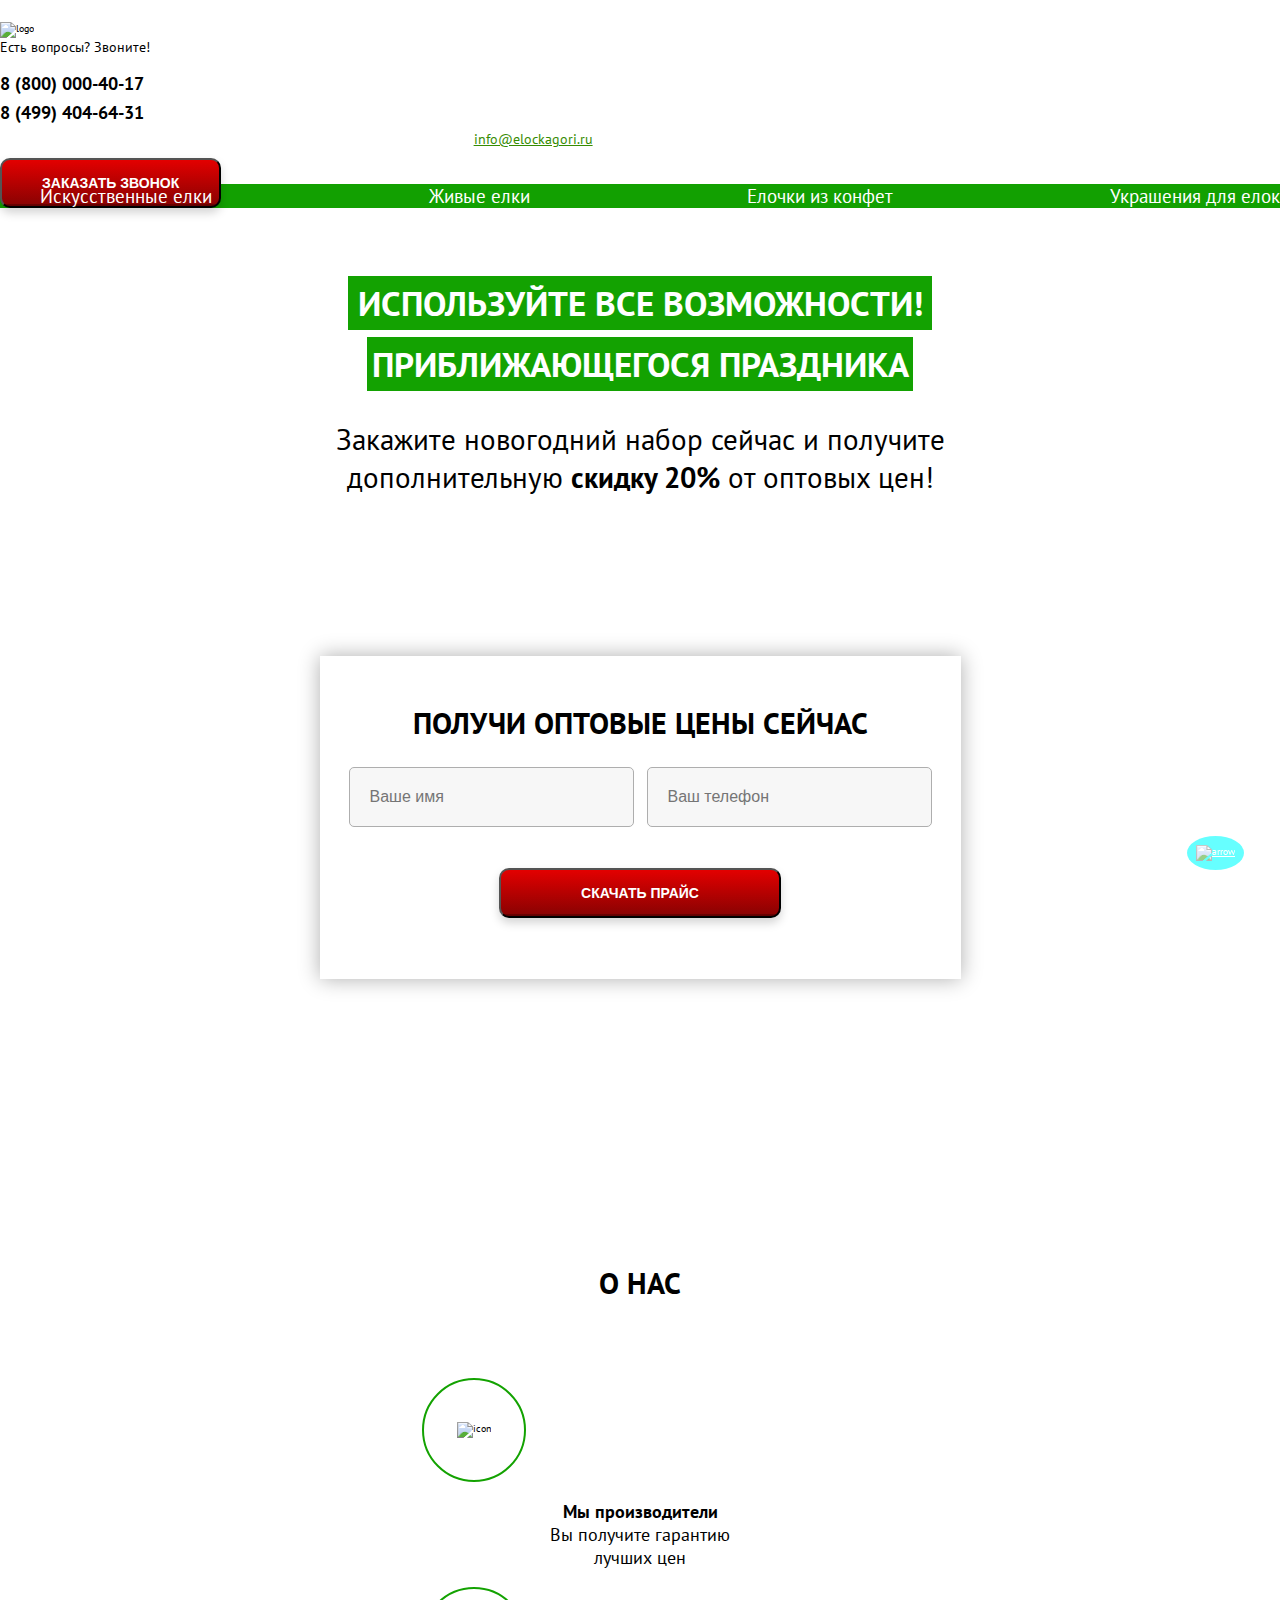
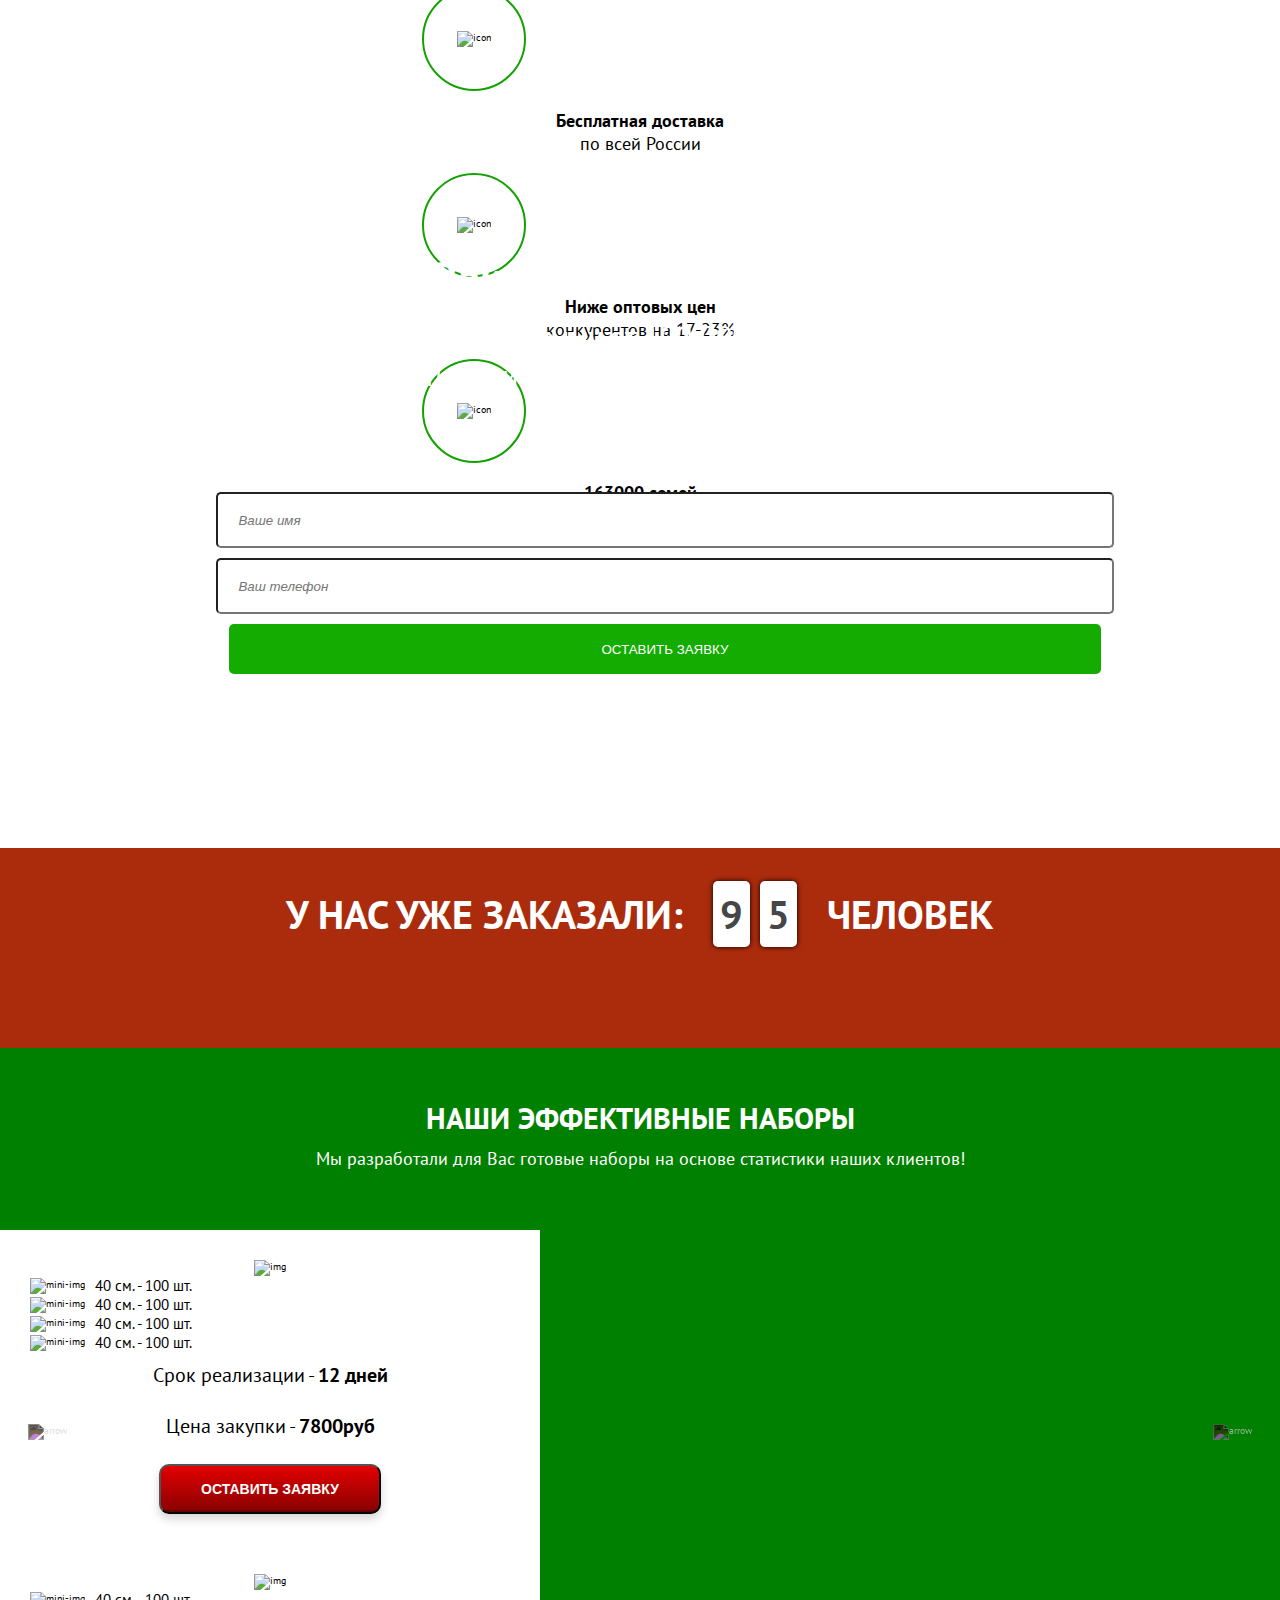
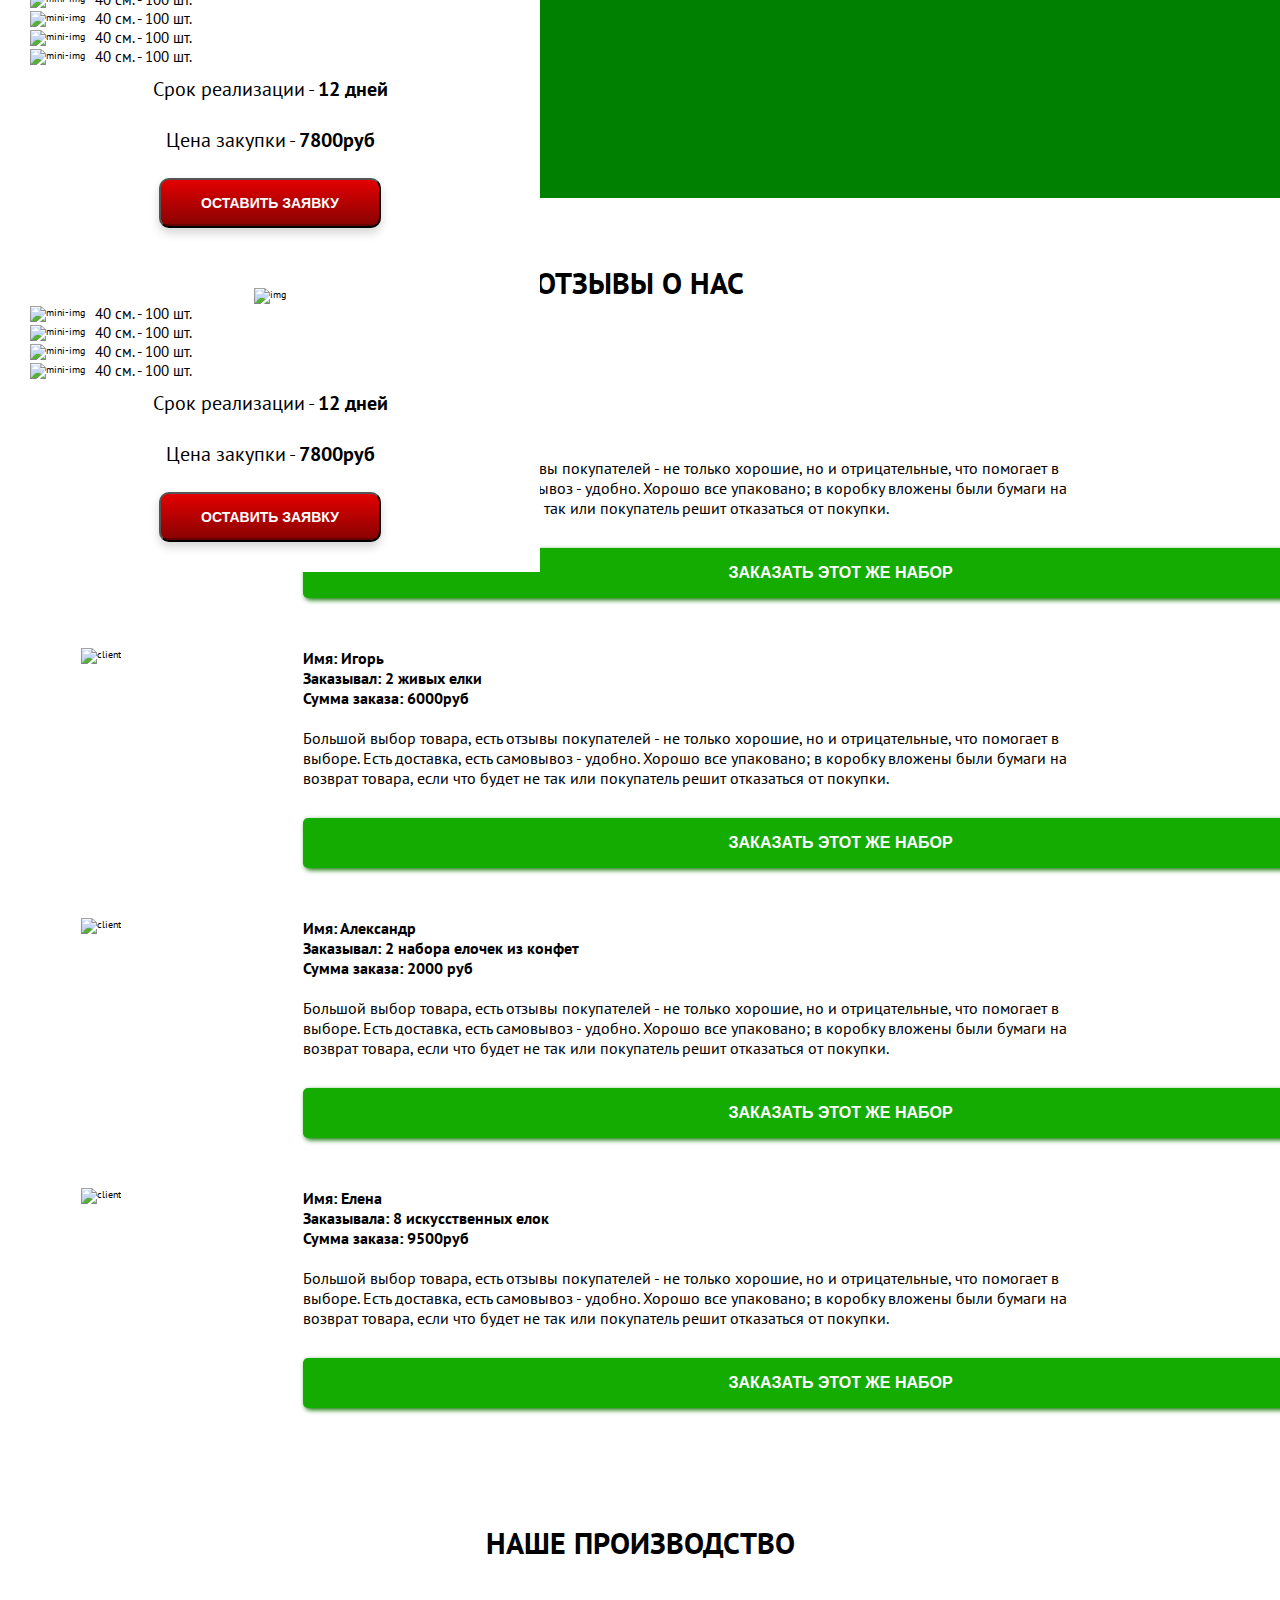
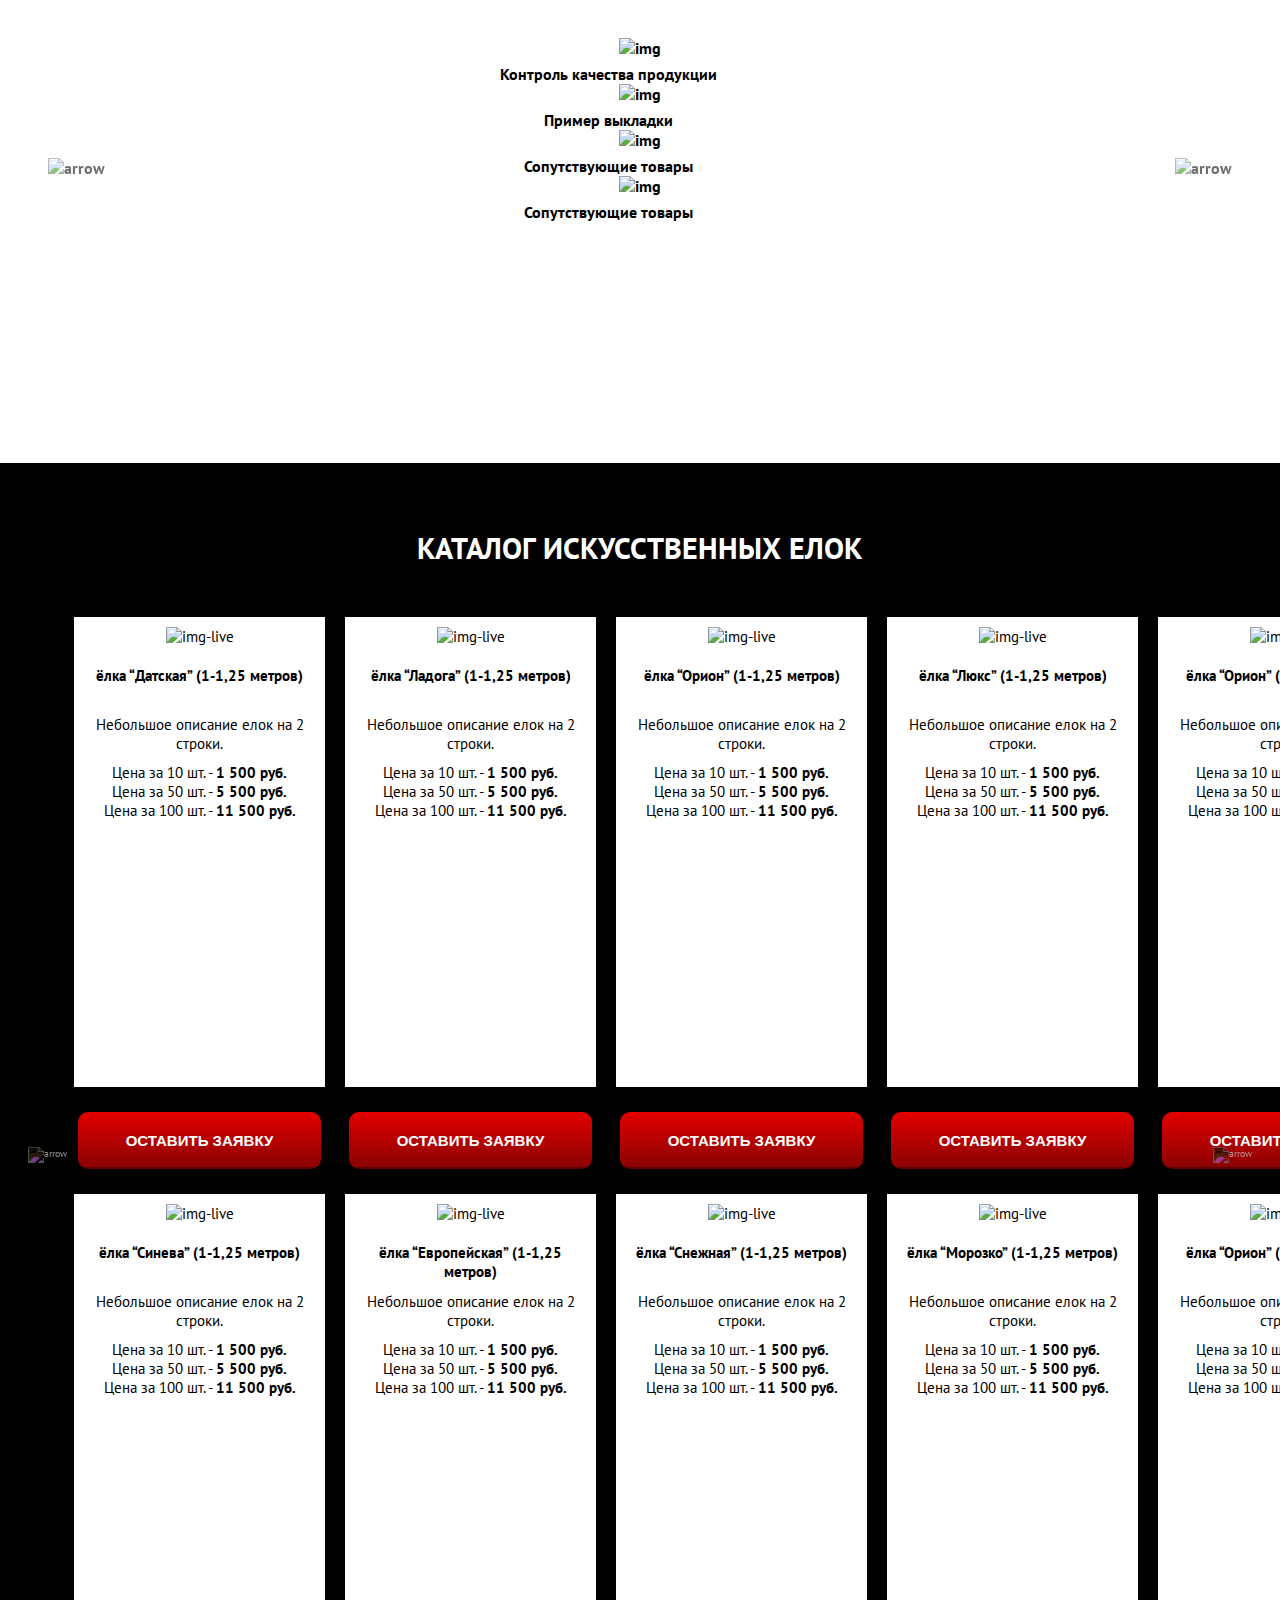
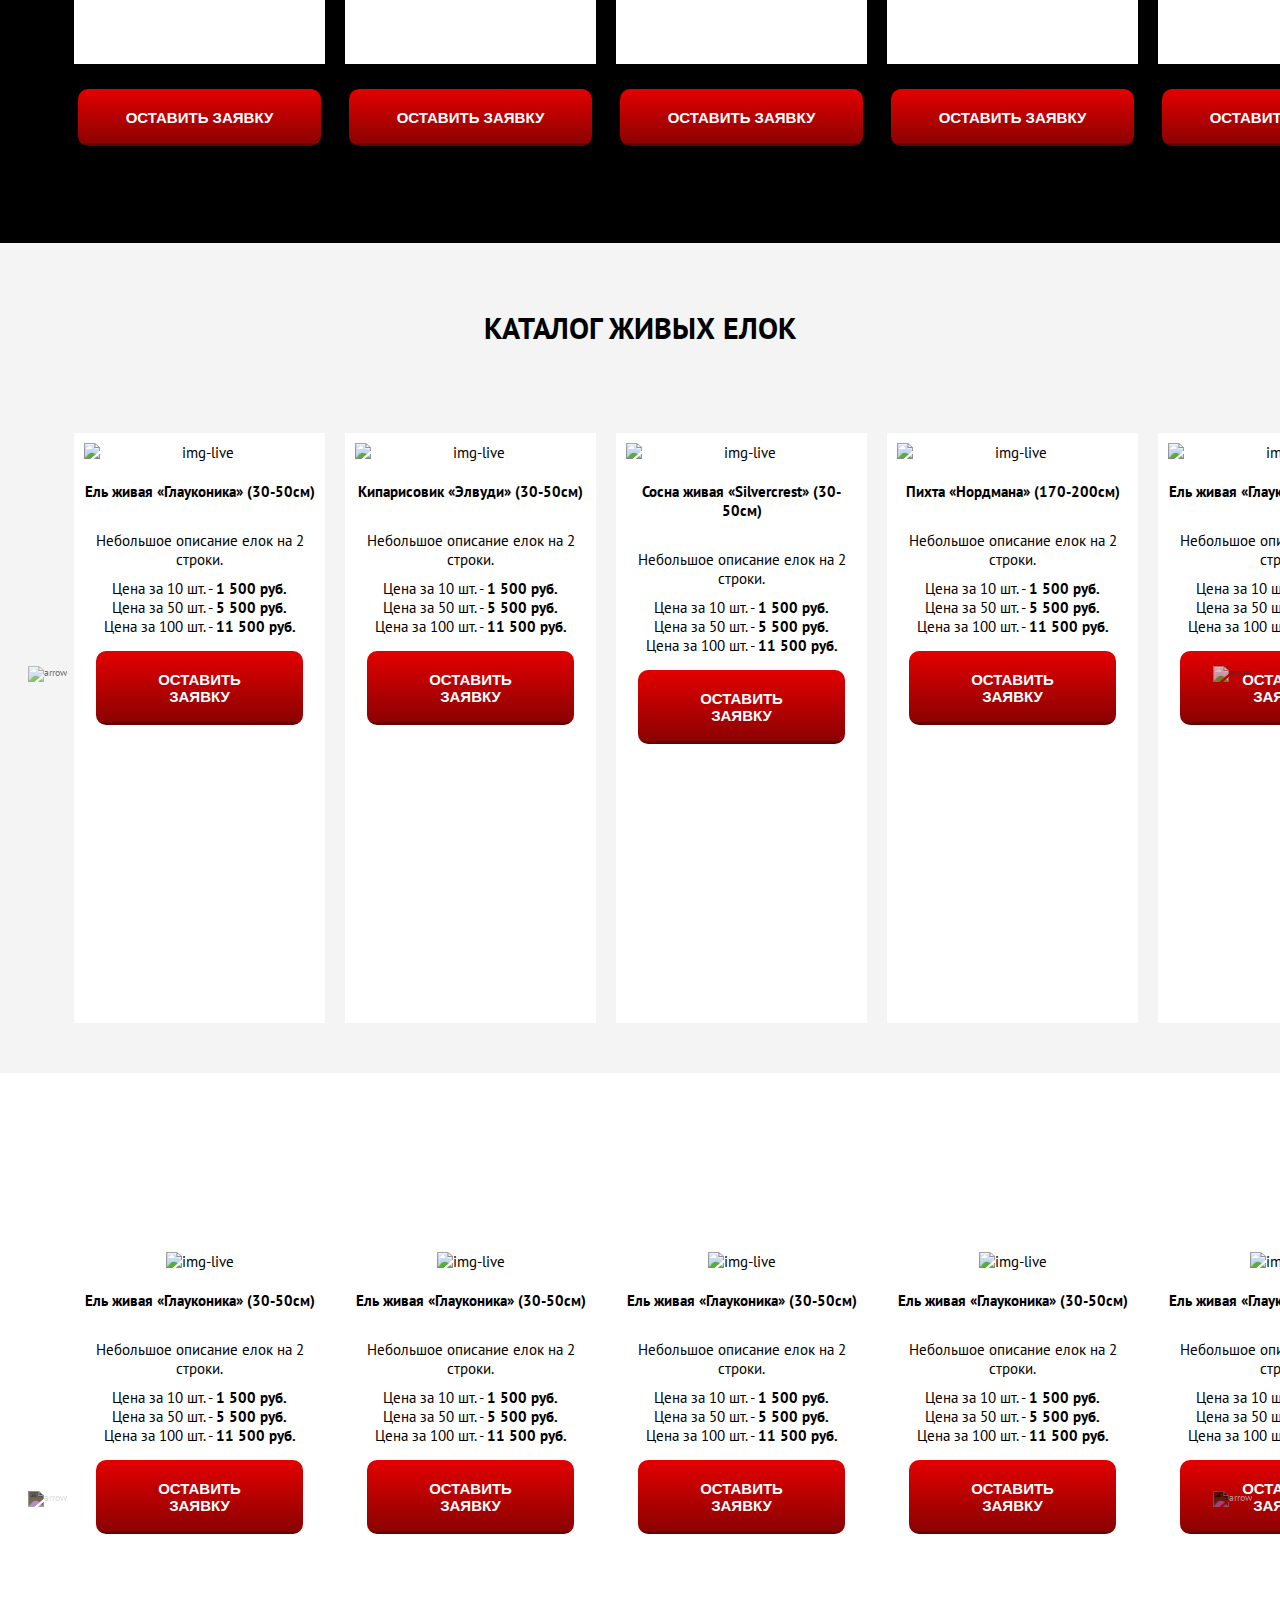
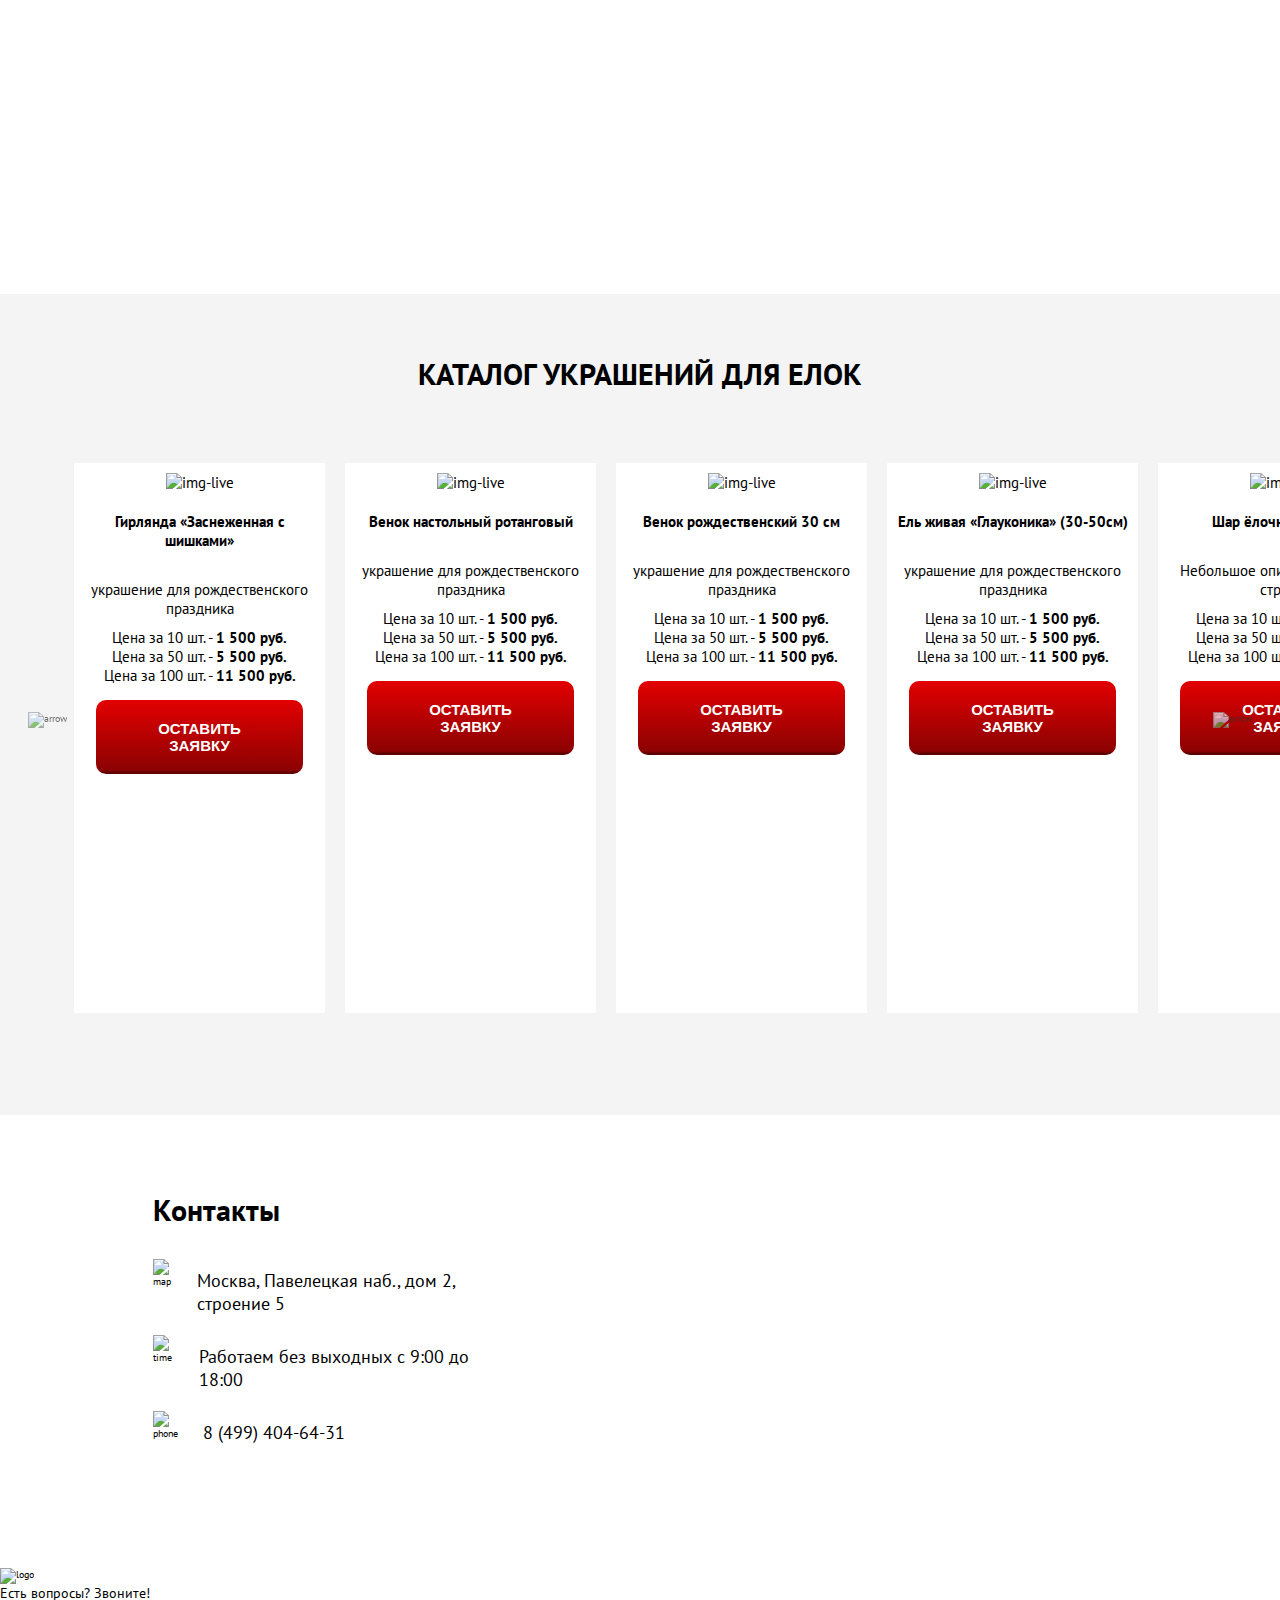
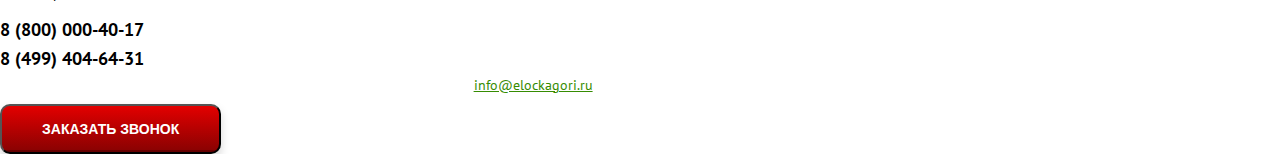
==== commit b83d93ee: "Исправил title" ====
--- a/dist-10/index.html
+++ b/dist-10/index.html
@@ -15,7 +15,7 @@
     <!-- мета теги для соц.сетей -->
     <meta property="og:url" content="" />
     <meta property="og:type" content="website" />
-    <meta property="og:title" content="Большая коллекция новогодних и живых елок" />
+    <meta property="og:title" content="Большая коллекция новогодних и живых елочек" />
     <meta property="og:image" content="img/ForVK-min.jpg" />
     <meta property="og:image:width" content="1200"/>
 				<meta property="og:image:height" content="630"/>
--- a/dist-10/css/style.css
+++ b/dist-10/css/style.css
@@ -604,7 +604,7 @@
 	.arrows__left{
 		position: absolute;
 		top:49%;
-		left: 0;
+		left: 20px;
 		cursor:pointer;
 		text-align: center;
 		color:#333;
@@ -625,7 +625,7 @@
 	.arrows__right{
 		position: absolute;
 		top:49%;
-		right: 0;
+		right: 20px;
 		cursor:pointer;
 		text-align: center;
 		color:#333;
@@ -1217,11 +1217,19 @@
     min-height: 400px
 }
 
-
-
-		.section-9{
-			min-height: 801px;
+.section-9{
+		min-height: 801px;
 		}
+
+.arrows__left{
+    left: 0 !important;
+  }
+    
+  .arrows__right {
+     right: 0 !important;
+    }
+
+  
 
 /*---------------мобильное меню---------------*/
 .visible-md{
@@ -1385,12 +1393,10 @@
 	max-height: 60rem;
 }
 
-
 .slider{
 	display: flex;
 	width: 80%;
 	margin: auto;
-
 }
 
 .slider__block{
@@ -1441,8 +1447,6 @@
 	.contacts{
 		padding: 20px;
 	}
-
-
 }
 
 @media (max-width: 420px){
@@ -1474,9 +1478,18 @@
   margin-bottom: 1.5rem;
 }
 
+.arrows__left{
+  left: 0 !important;
+}
+
+.arrows__right {
+  right: 0 !important;
+}
+
 .arrows__left img{
   width: 60px !important;
 }
+
 .arrows__right img{
   width: 60px !important;
 }
@@ -1485,7 +1498,51 @@
   max-width: 100% !important;
 }
 
-
+/* секция наше производство */
+.section-production {
+  min-height: 442px;
+  font-size: 1.9rem;
+}
+
+.slider-production__img{
+  max-width: 290px;
+}
+
+.slider-production__block{
+  margin-left:2rem !important;
+  /* margin-right: 2rem !important; */
+} 
+
+.arrows-prod__left{
+  top: 90% !important;
+}
+
+.arrows-prod__right{
+  top: 90% !important;
+}
+
+/* каталог искуственных елок */
+.slider__cart img {
+  object-fit: contain;
+}
+
+.slider-button {
+  padding-top: 9px;
+  padding-bottom: 9px;
+  
+}
+
+.slider__cart h4 {
+  margin-bottom: 1rem;
+  margin-top: 1rem;
+}
+
+.slider-catalog-8 .slider__cart{
+  min-height: 490px;
+  max-height: 490px;
+  min-width: 151px;
+  
+}
 }
 
 .lock {
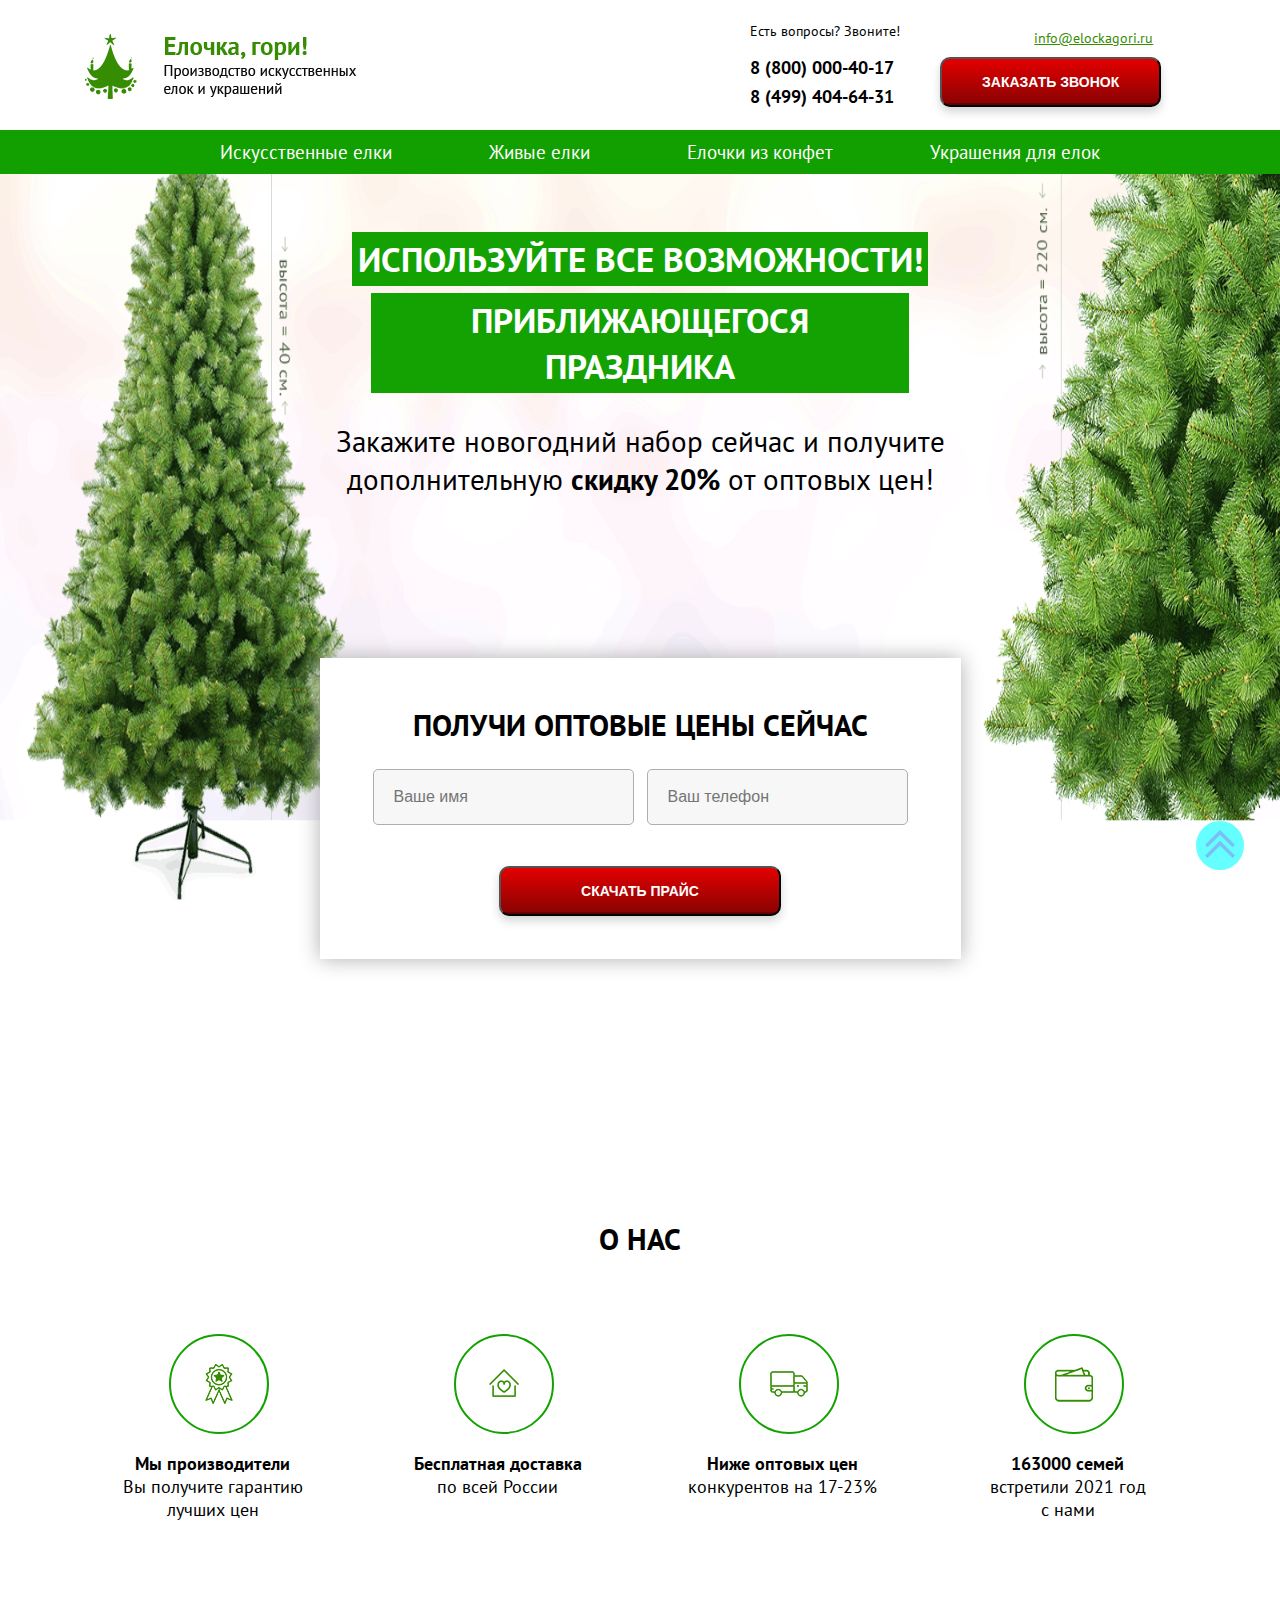
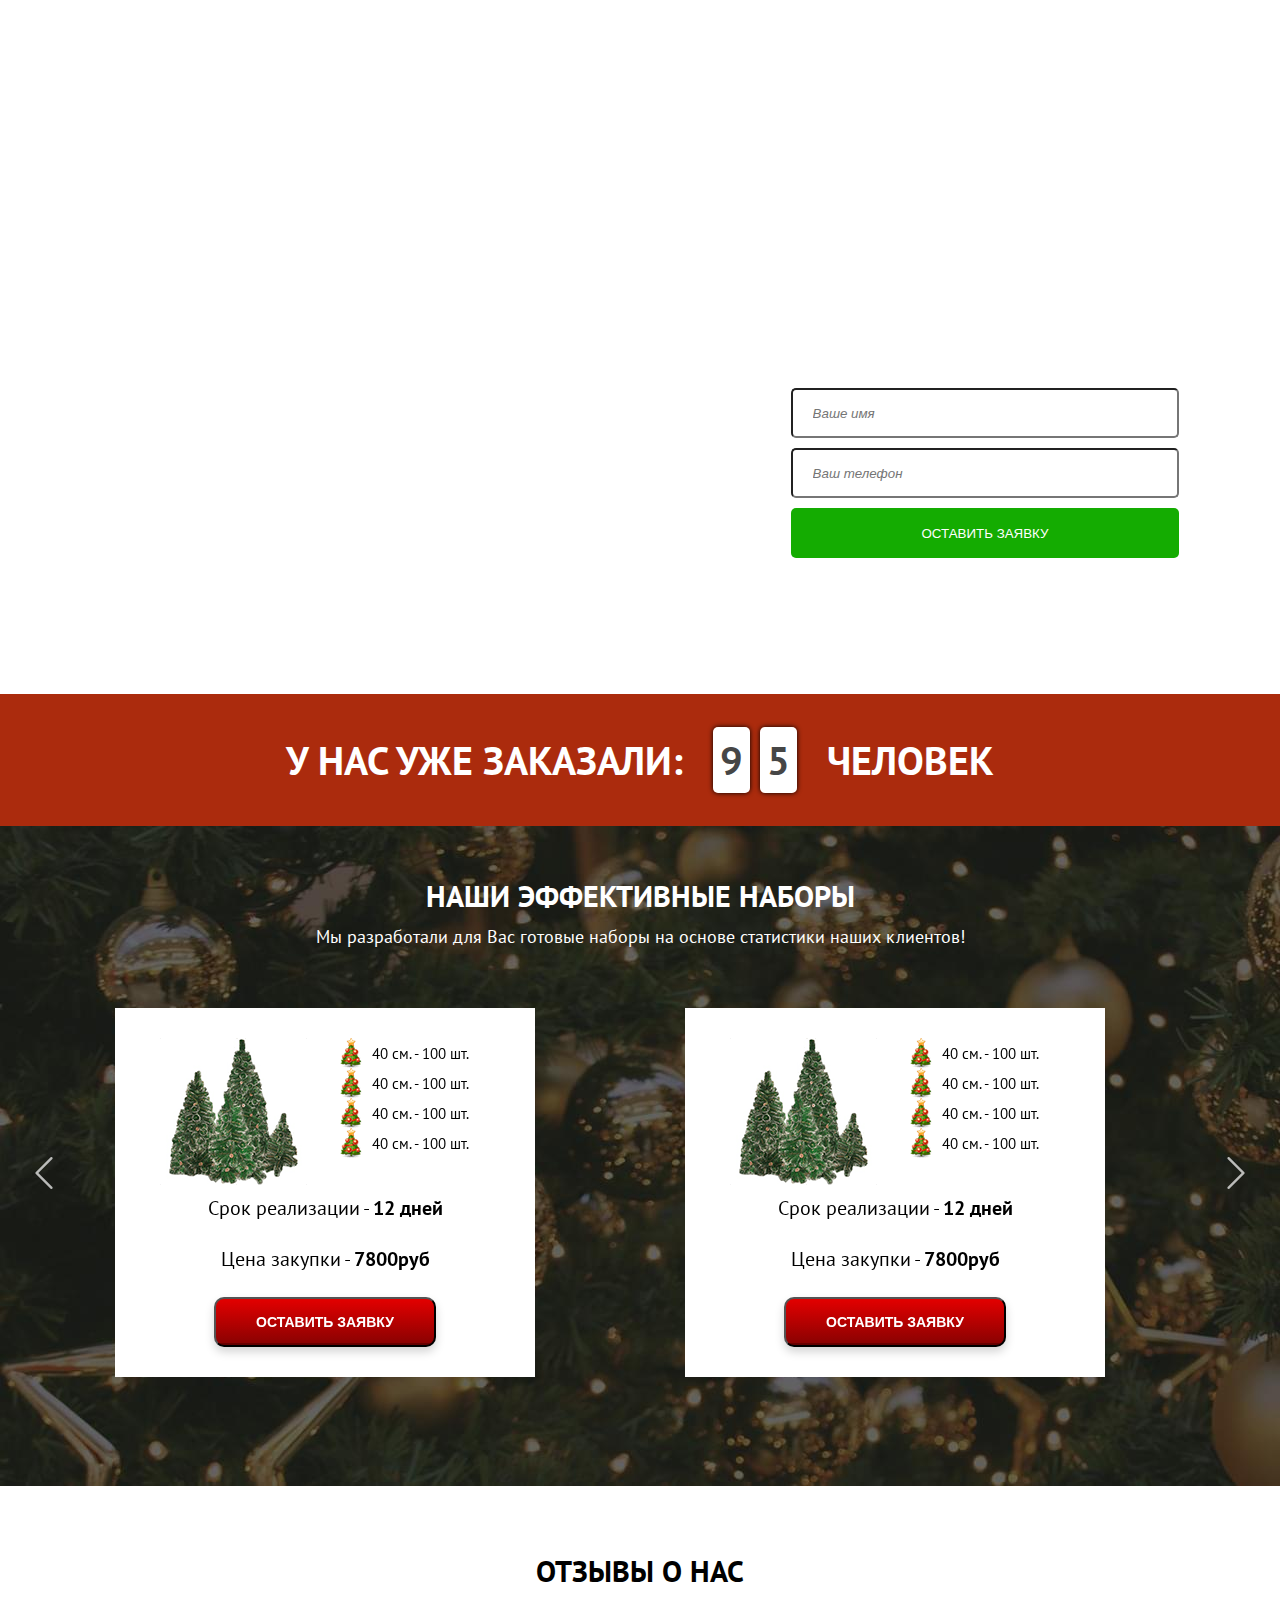
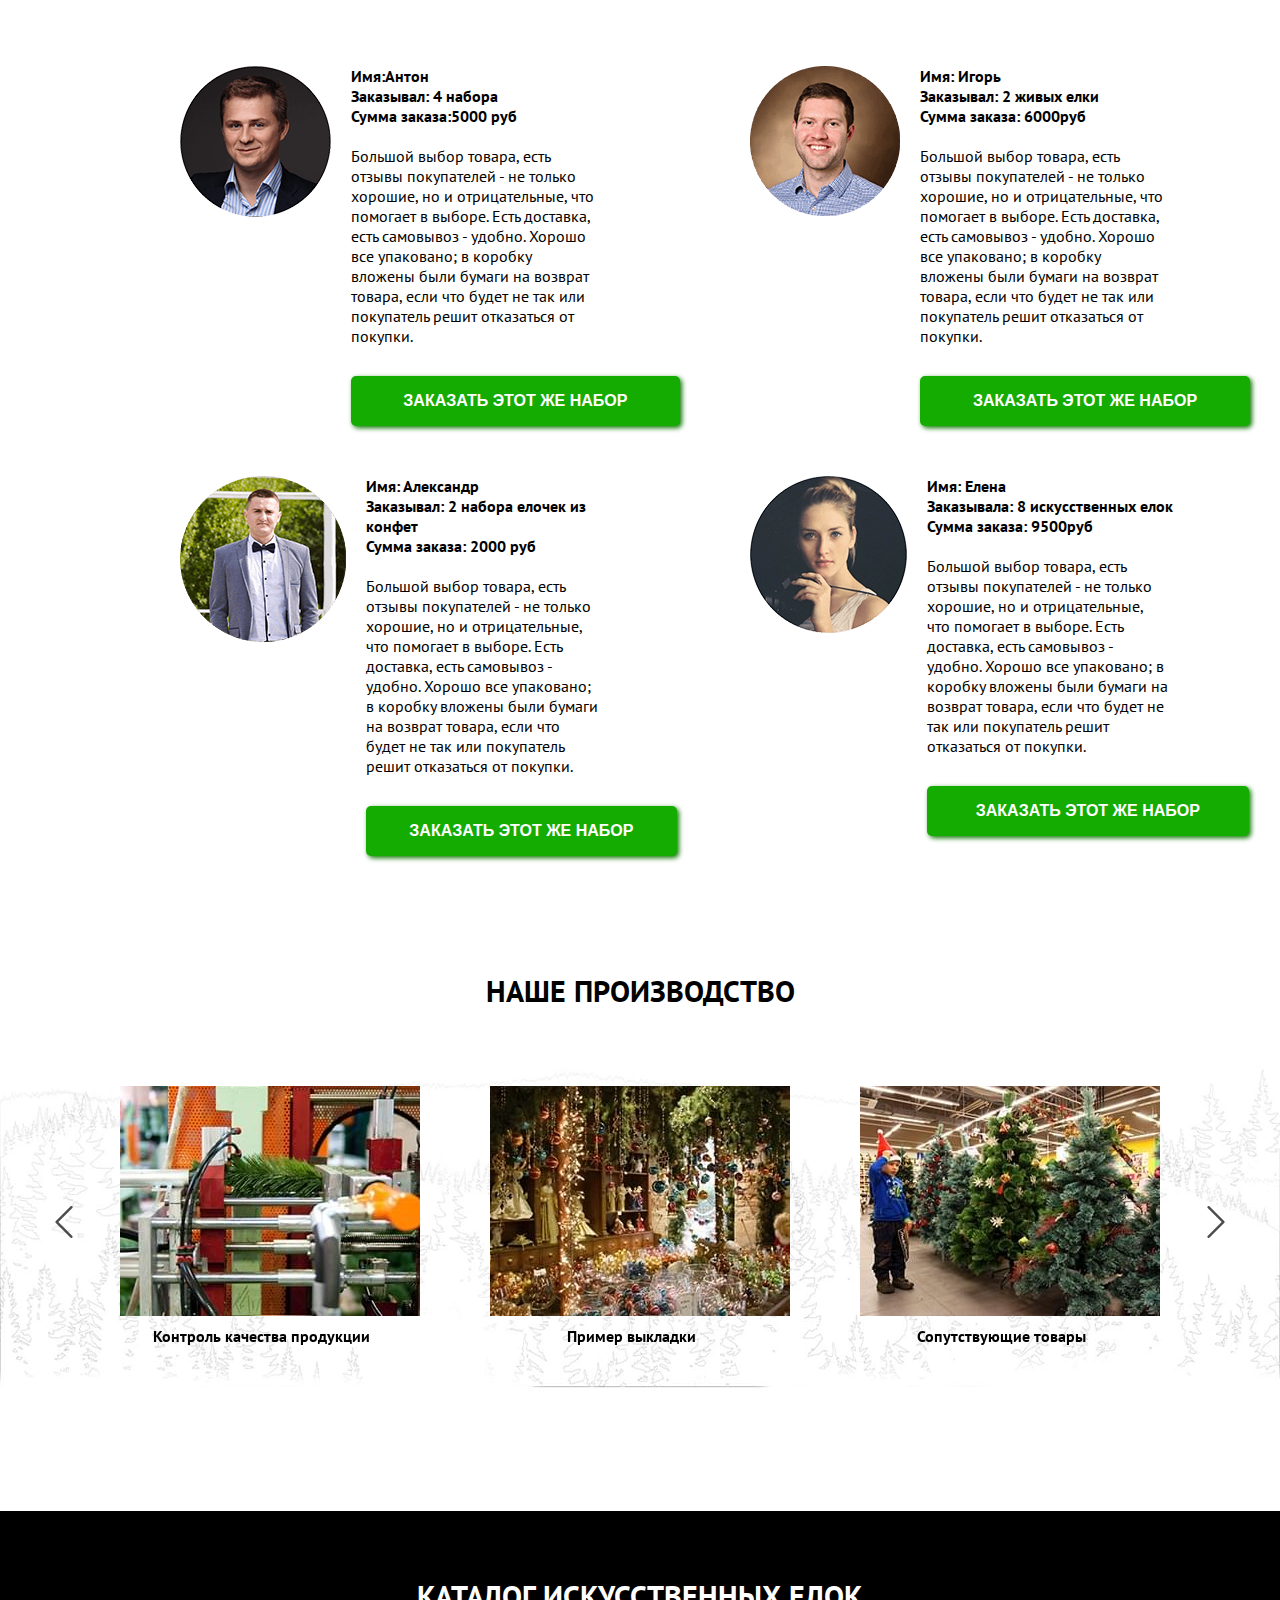
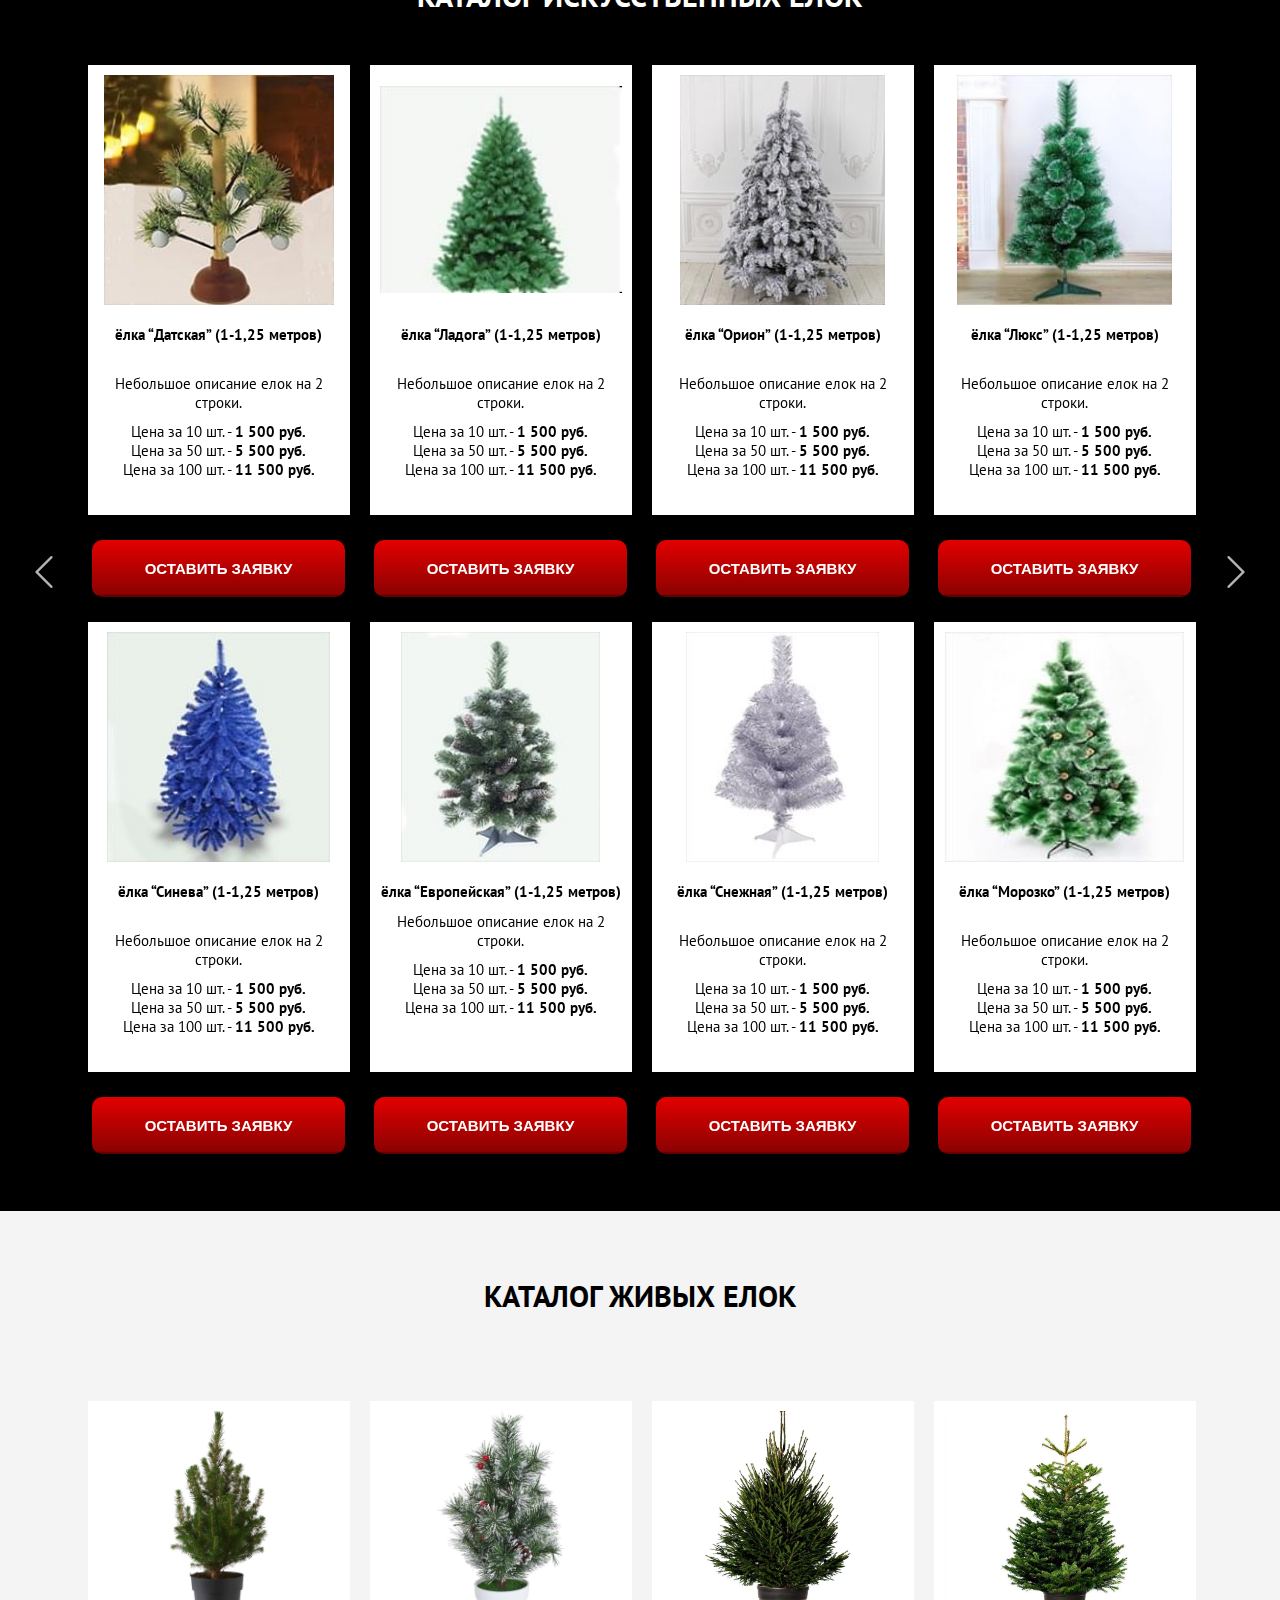
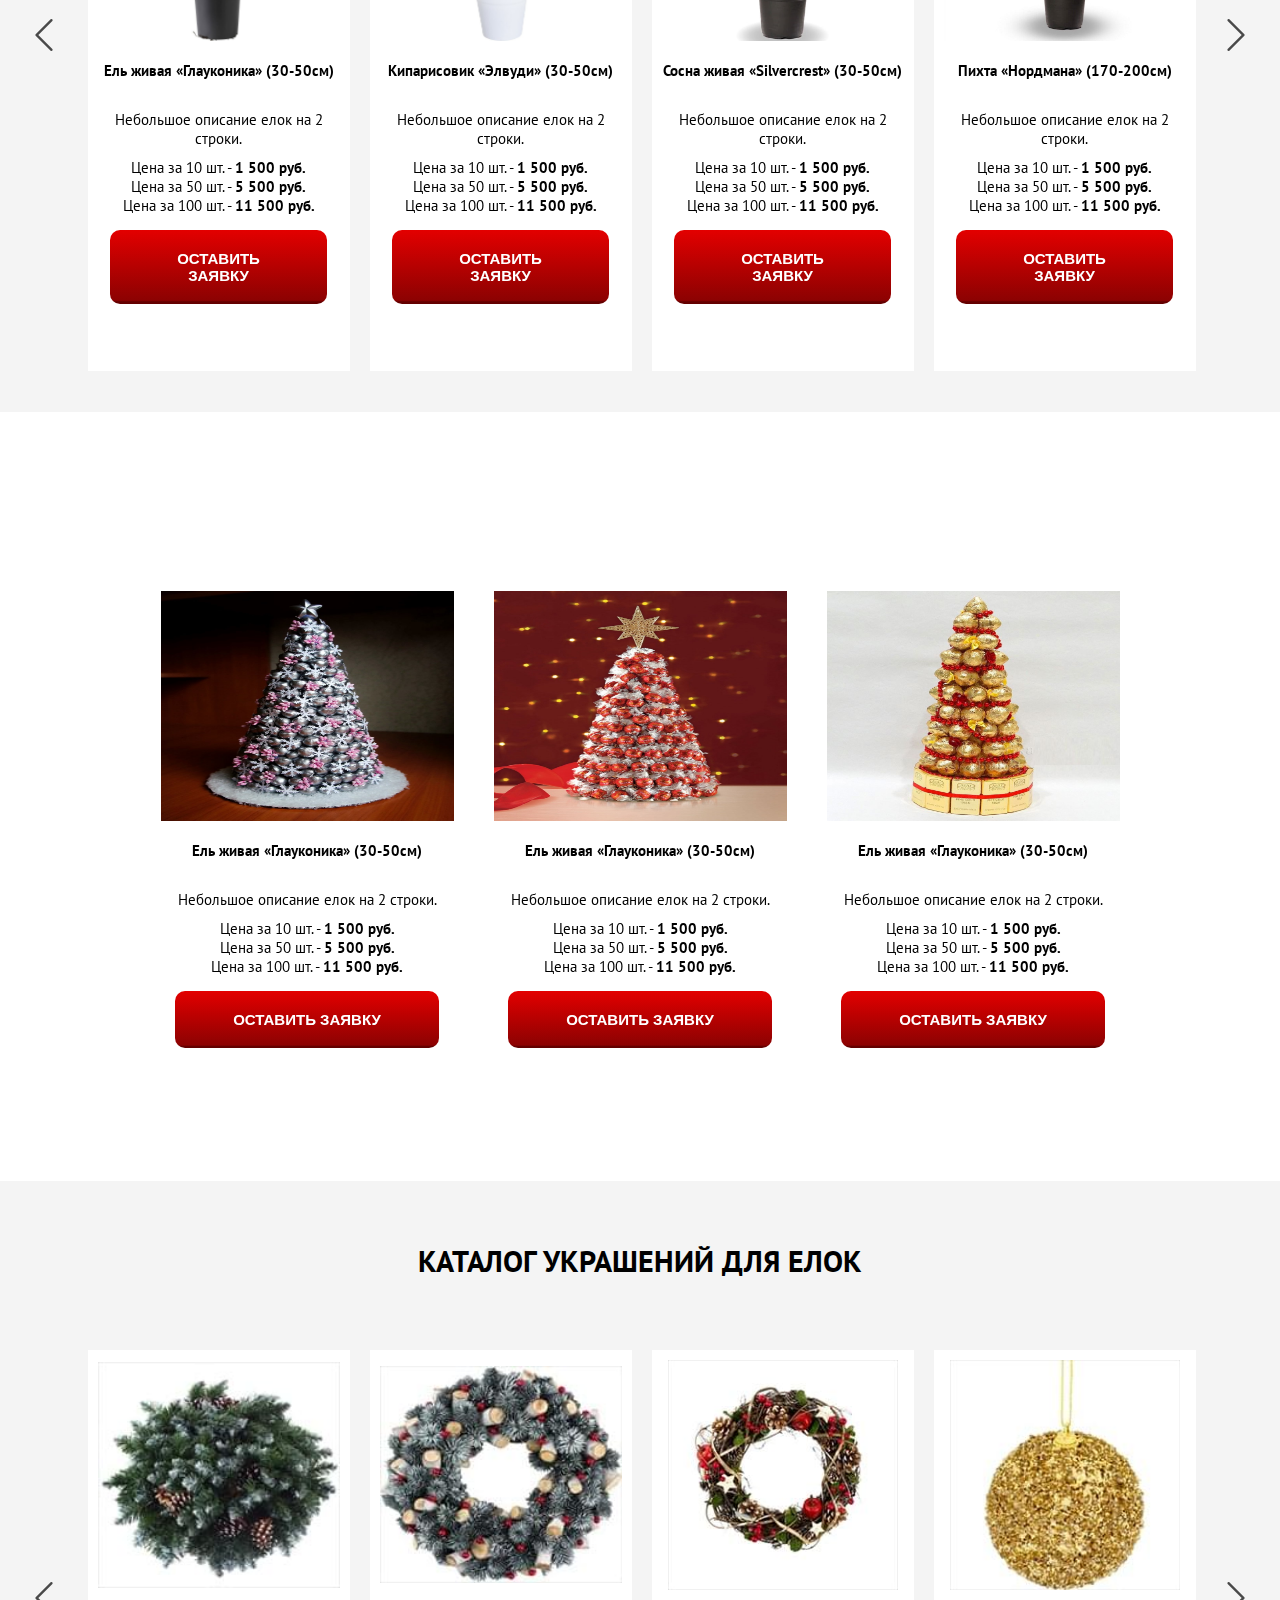
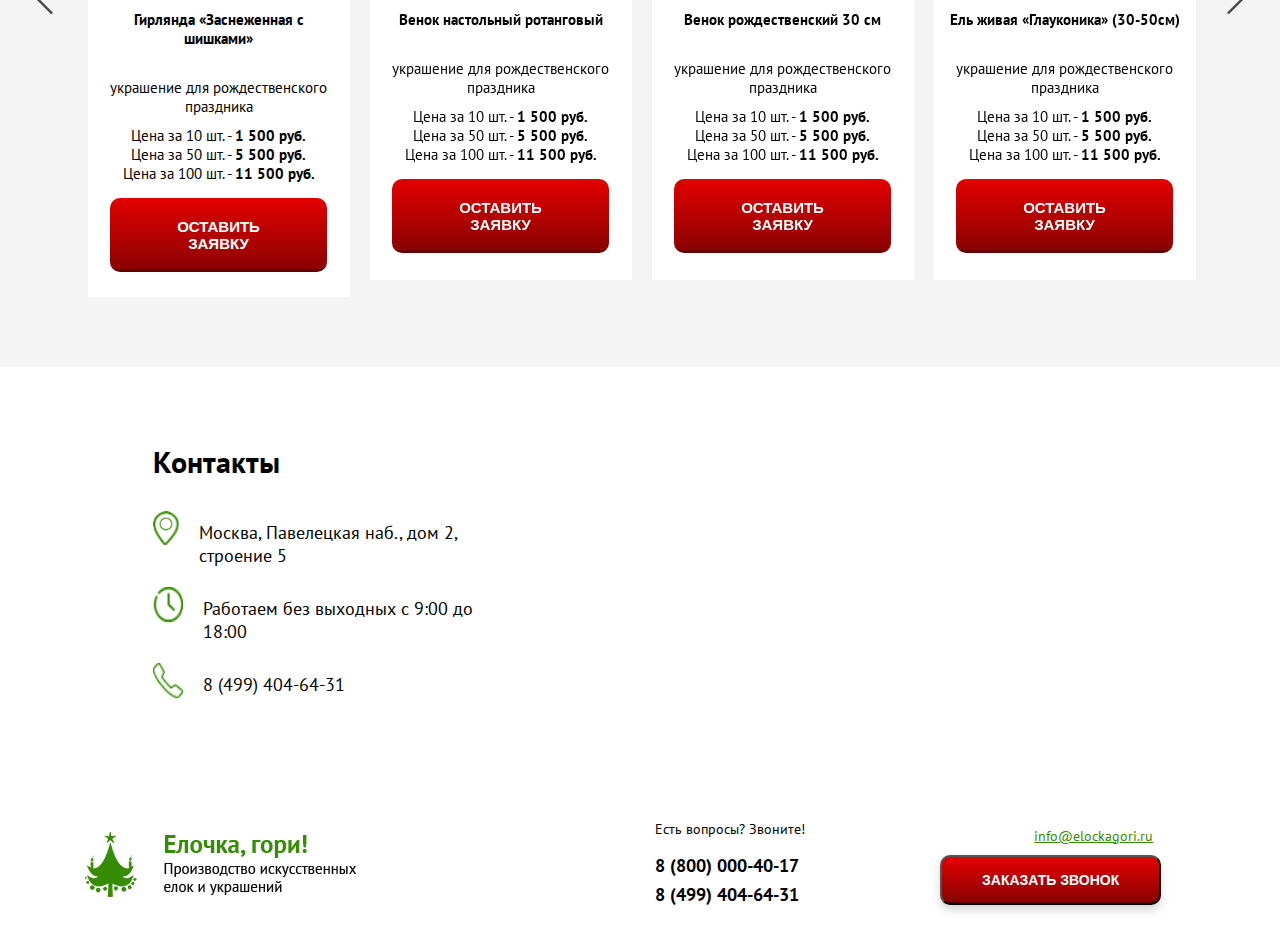
==== commit 066a51c6: "Revert "Удалил директорию"" ====
--- a/dist-10/css/style.css
+++ b/dist-10/css/style.css
@@ -1558,3 +1558,11 @@
 .red{
 	background-color: purple;
 }
+
+.orange{
+  background-color: orange;
+}
+
+.section-main{
+  background-attachment:fixed;
+}
